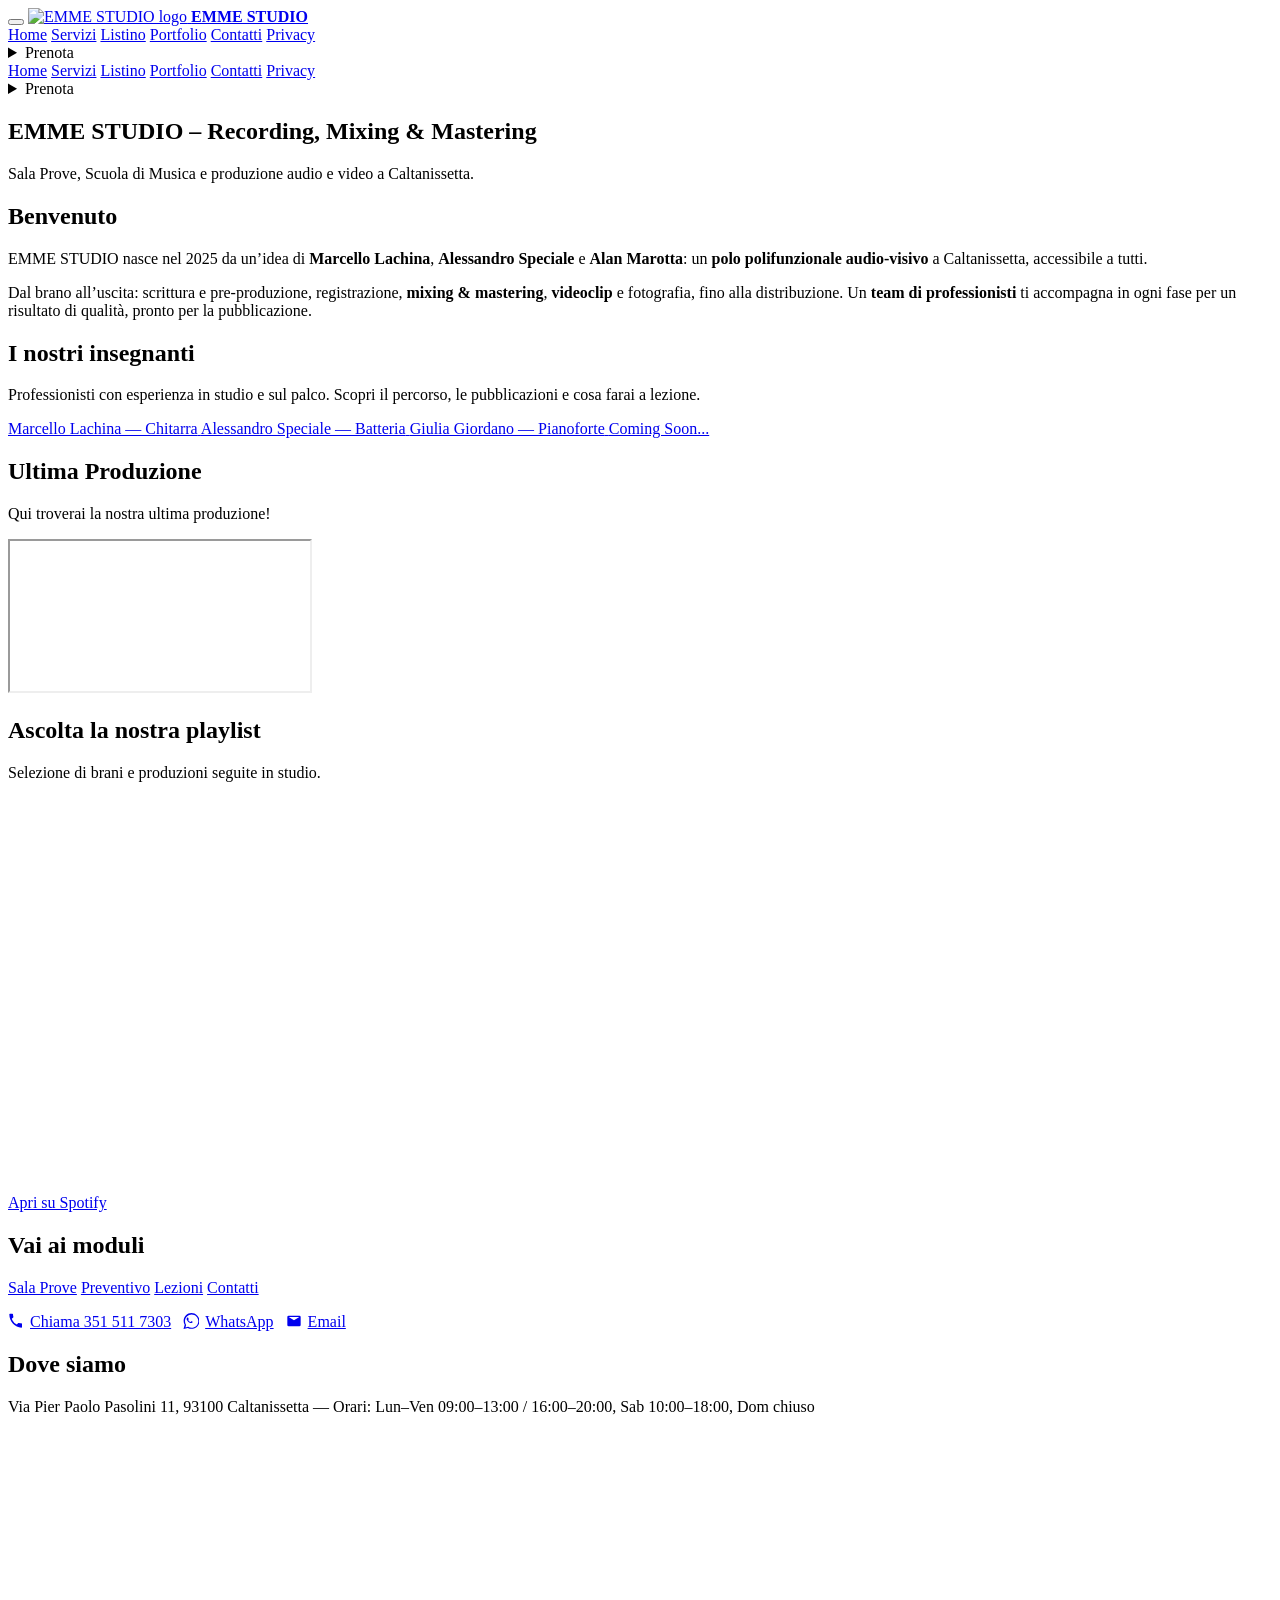
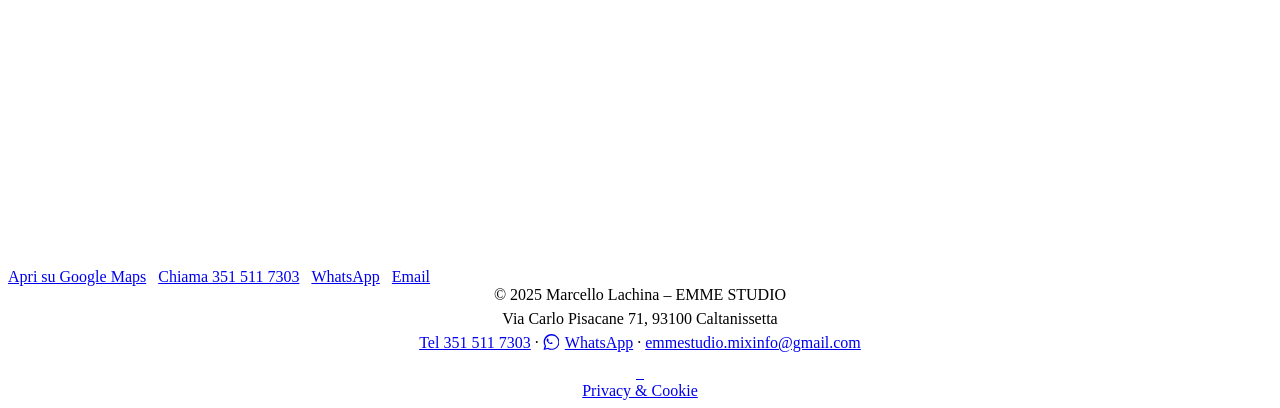
==== index.html @ 9d6d6a09 "Update index.html" ====
<!DOCTYPE html>
<html lang="it">
<head>
  <meta charset="utf-8" />
  <meta name="viewport" content="width=device-width, initial-scale=1" />
  <title>EMME STUDIO – Recording, Mixing & Mastering – EMME STUDIO</title>
  <meta name="description" content="Studio di registrazione a Caltanissetta: recording, mixing, mastering, sala prove, lezioni." />
  <link rel="icon" type="image/png" sizes="32x32" href="assets/favicon-32.png" />
  <link rel="apple-touch-icon" sizes="180x180" href="assets/apple-touch-icon-180.png" />
  <meta property="og:image" content="assets/og-image-1200x630-logo-badge-smaller.png" />
  <meta name="theme-color" content="#4F46E5" />
  <link rel="preconnect" href="https://fonts.googleapis.com">
  <link rel="preconnect" href="https://fonts.gstatic.com" crossorigin>
  <link href="https://fonts.googleapis.com/css2?family=Inter:wght@400;600;700&display=swap" rel="stylesheet">
<link rel="stylesheet" href="styles.css?v=social9" />
</head>
<body class="page-home">
<header data-nav="v2">
  <div class="container nav">
    <button class="mobile-toggle" aria-label="Apri menu"></button>

    <a class="brand" href="index.html">
      <img src="assets/logo.png" alt="EMME STUDIO logo" />
      <strong>EMME STUDIO</strong>
    </a>

    <nav class="nav-links" aria-label="Navigazione principale">
      <a href="index.html">Home</a>
      <a href="servizi.html">Servizi</a>
      <a href="listino.html">Listino</a>
      <a href="portfolio.html">Portfolio</a>
      <a href="contatti.html">Contatti</a>
      <a href="privacy.html">Privacy</a>

      <details class="menu">
        <summary class="btn">Prenota</summary>
        <div class="menu-panel">
          <a href="prenota.html">Sala Prove</a>
          <a href="preventivo.html">Richiesta Preventivo</a>
          <a href="lezioni.html">Iscrizione Lezioni</a>
        </div>
      </details>
    </nav>
  </div>

  <nav class="mobile-drawer" aria-label="Menu mobile" aria-hidden="true">
    <a href="index.html">Home</a>
    <a href="servizi.html">Servizi</a>
    <a href="listino.html">Listino</a>
    <a href="portfolio.html">Portfolio</a>
    <a href="contatti.html">Contatti</a>
    <a href="privacy.html">Privacy</a>
    <details class="mobile-sub">
      <summary>Prenota</summary>
      <a class="sub" href="prenota.html">Sala Prove</a>
      <a class="sub" href="preventivo.html">Richiesta Preventivo</a>
      <a class="sub" href="lezioni.html">Iscrizione Lezioni</a>
    </details>
  </nav>

  <div class="mobile-overlay" aria-hidden="true"></div>
</header>
<section class="hero" style="background-image:linear-gradient(rgba(255,255,255,.60),rgba(255,255,255,.60))
,url('assets/hero_bg1.png')">
  <div class="container">
    <h1>EMME STUDIO – Recording, Mixing & Mastering</h1>
    <p class="intro">Sala Prove, Scuola di Musica e produzione audio e video a Caltanissetta.</p>
  </div>
</section>
<main class="container">

<section>
  <h2>Benvenuto</h2>
 <p class="intro">
  EMME STUDIO nasce nel 2025 da un’idea di <strong>Marcello Lachina</strong>, 
  <strong>Alessandro Speciale</strong> e <strong>Alan Marotta</strong>: 
  un <strong>polo polifunzionale audio-visivo</strong> a Caltanissetta, accessibile a tutti.
</p>
<p>
  Dal brano all’uscita: scrittura e pre-produzione, registrazione, 
  <strong>mixing &amp; mastering</strong>, <strong>videoclip</strong> e fotografia, 
  fino alla distribuzione. Un <strong>team di professionisti</strong> ti accompagna in ogni fase 
  per un risultato di qualità, pronto per la pubblicazione.
</p>
</section>
  <section id="docenti" class="teachers">
  <h2>I nostri insegnanti</h2>
  <p class="intro">Professionisti con esperienza in studio e sul palco. Scopri il percorso, le pubblicazioni e cosa farai a lezione.</p>

  <div class="teacher-grid">
    <a class="teacher-card" href="maestro-1.html" style="background-image:url('assets/teachers/docente1.jpg')">
      <span>Marcello Lachina — Chitarra</span>
    </a>
    <a class="teacher-card" href="maestro-2.html" style="background-image:url('assets/teachers/docente2.jpg')">
      <span>Alessandro Speciale — Batteria</span>
    </a>
    <a class="teacher-card" href="maestro-3.html" style="background-image:url('assets/teachers/docente3.jpg')">
      <span>Giulia Giordano — Pianoforte</span>
    </a>
    <a class="teacher-card" href="maestro-4.html" style="background-image:url('assets/teachers/docente4.jpg')">
      <span>Coming Soon...</span>
    </a>
  </div>
    <section id="promo-video">
  <h2>Ultima Produzione</h2>
  <p class="intro">Qui troverai la nostra ultima produzione!</p>

  <div class="video-embed">
    <iframe
      src="https://www.youtube-nocookie.com/embed/VwMSJPrZVqw?modestbranding=1&rel=0&playsinline=1"
      title="EMME STUDIO – Video"
      loading="lazy"
      allow="accelerometer; autoplay; clipboard-write; encrypted-media; gyroscope; picture-in-picture; web-share"
      allowfullscreen></iframe>
  </div>
</section>

<section id="playlist">
  <h2>Ascolta la nostra playlist</h2>
  <p class="intro">Selezione di brani e produzioni seguite in studio.</p>

  <div class="card spotify-card">
    <iframe
      style="border-radius:12px"
     src="https://open.spotify.com/embed/playlist/3Z2b2RNCCIpDDTQS8g4wcB?theme=1&v=2"
      width="100%" height="380" frameborder="0"
      allow="autoplay; clipboard-write; encrypted-media; fullscreen; picture-in-picture"
      loading="lazy">
    </iframe>
  </div>

  <div class="cta" style="margin-top:12px">
    <a class="btn" target="_blank" rel="noopener"
       href="https://open.spotify.com/playlist/3Z2b2RNCCIpDDTQS8g4wcB">
      Apri su Spotify
    </a>
  </div>
</section>

  <h2>Vai ai moduli</h2>
  <div class="nav-links" style="flex-wrap:wrap;gap:12px">
    <a class="btn" href="prenota.html">Sala Prove</a>
    <a class="btn-outline" href="preventivo.html">Preventivo</a>
    <a class="btn-outline" href="lezioni.html">Lezioni</a>
    <a class="btn-outline" href="contatti.html">Contatti</a>
  </div>

<div class="cta" style="margin-top:16px;display:flex;flex-wrap:wrap;gap:12px">
  <a class="btn" href="tel:+393515117303"><svg aria-hidden="true" width="16" height="16" viewBox="0 0 24 24" fill="currentColor" style="vertical-align:-2px;margin-right:6px"><path d="M6.62 10.79a15.053 15.053 0 006.59 6.59l2.2-2.2a1 1 0 011.01-.24c1.12.37 2.33.57 3.58.57a1 1 0 011 1V21a1 1 0 01-1 1C10.85 22 2 13.15 2 2a1 1 0 011-1h3.5a1 1 0 011 1c0 1.25.2 2.46.57 3.58a1 1 0 01-.24 1.01l-2.2 2.2z"/></svg>Chiama 351 511 7303</a>
  <a class="btn-outline" href="https://wa.me/393515117303" target="_blank" rel="noopener"><svg aria-hidden="true" width="16" height="16" viewBox="0 0 32 32" fill="currentColor" style="vertical-align:-2px;margin-right:6px"><path d="M19.11 17.41c-.31-.16-1.84-.9-2.13-1-.29-.11-.5-.16-.7.16-.2.31-.81 1-.99 1.21-.18.2-.36.23-.67.08-.31-.16-1.3-.48-2.48-1.53-.92-.81-1.54-1.81-1.72-2.12-.18-.31 0-.48.13-.64.13-.16.31-.4.47-.61.16-.2.21-.35.32-.59.11-.24.05-.45-.03-.61-.08-.16-.7-1.68-.96-2.31-.25-.6-.51-.52-.7-.53h-.6c-.2 0-.52.08-.79.37-.27.29-1.04 1.02-1.04 2.49 0 1.47 1.07 2.89 1.22 3.09.15.2 2.1 3.21 5.08 4.5.71.31 1.26.5 1.69.64.71.23 1.36.2 1.87.12.57-.08 1.84-.75 2.1-1.48.26-.73.26-1.36.18-1.48-.08-.12-.28-.2-.59-.36z"/><path d="M27.67 4.32C24.83 1.5 21.04 0 17.06 0 8.33 0 1.27 7.05 1.27 15.76c0 2.77.73 5.48 2.12 7.87L1 32l8.56-2.25c2.32 1.27 4.94 1.94 7.5 1.94h.01c8.73 0 15.9-7.06 15.9-15.77 0-3.97-1.55-7.73-4.29-10.6zM17.07 29.5c-2.33 0-4.62-.63-6.61-1.81l-.47-.28-5.08 1.34 1.35-4.96-.3-.51c-1.27-2.08-1.94-4.46-1.94-6.98 0-7.32 5.96-13.28 13.29-13.28 3.55 0 6.88 1.38 9.39 3.89 2.5 2.52 3.88 5.86 3.88 9.4 0 7.32-5.96 13.29-13.3 13.29z"/></svg>WhatsApp</a>
  <a class="btn-outline" href="mailto:emmestudio.mixinfo@gmail.com"><svg aria-hidden="true" width="16" height="16" viewBox="0 0 24 24" fill="currentColor" style="vertical-align:-2px;margin-right:6px"><path d="M20 4H4a2 2 0 00-2 2v12a2 2 0 002 2h16a2 2 0 002-2V6a2 2 0 00-2-2zm0 2l-8 5L4 6h16z"/></svg>Email</a>
</div>

</section>
 
  

<section id="home-map">
  <h2>Dove siamo</h2>
 <p class="intro">Via Pier Paolo Pasolini 11, 93100 Caltanissetta — Orari: Lun–Ven 09:00–13:00 / 16:00–20:00, Sab 10:00–18:00, Dom chiuso</p>
  <div class="card" style="padding:0;border-radius:16px;overflow:hidden">
   <iframe
  src="https://www.google.com/maps/embed?pb=!1m18!1m12!1m3!1d3275.026840752759!2d14.056508215228076!3d37.49093977981327!2m3!1f0!2f0!3f0!3m2!1i1024!2i768!4f13.1!3m3!1m2!1s0x1313e564a7e51a37%3A0xacfcb2fd5a4d5b28!2sVia%20Carlo%20Pisacane%2C%2071%2C%2093100%20Caltanissetta%20CL%2C%20Italia!5e0!3m2!1sit!2sit!4v1690000000000!5m2!1sit!2sit"
  width="100%"
  height="420"
  style="border:0"
  allowfullscreen=""
  loading="lazy"
  referrerpolicy="no-referrer-when-downgrade"
  title="Mappa EMME STUDIO (Home)">
</iframe>

  </div>
  <div class="cta" style="margin-top:12px;display:flex;gap:12px;flex-wrap:wrap">
    <a class="btn" target="_blank" rel="noopener" href="https://maps.app.goo.gl/mA5r3vABa7jVZH4p7">Apri su Google Maps</a>
    <a class="btn-outline" href="tel:+393515117303">Chiama 351 511 7303</a>
    <a class="btn-outline" href="https://wa.me/393515117303" target="_blank" rel="noopener">WhatsApp</a>
    <a class="btn-outline" href="mailto:emmestudio.mixinfo@gmail.com">Email</a>
  </div>
</section>

</main>

<footer>
  <div class="container">
    <div style="display:flex;flex-direction:column;gap:6px;align-items:center;text-align:center">
      <div>© 2025 Marcello Lachina – EMME STUDIO</div>
      <div>Via Carlo Pisacane 71, 93100 Caltanissetta</div>

      <div>
        <a href="tel:+393515117303">Tel 351 511 7303</a> ·
        <a href="https://wa.me/393515117303" target="_blank" rel="noopener"><svg aria-hidden="true" width="16" height="16" viewBox="0 0 32 32" fill="currentColor" style="vertical-align:-2px;margin-right:6px"><path d="M19.11 17.41c-.31-.16-1.84-.9-2.13-1-.29-.11-.5-.16-.7.16-.2.31-.81 1-.99 1.21-.18.2-.36.23-.67.08-.31-.16-1.3-.48-2.48-1.53-.92-.81-1.54-1.81-1.72-2.12-.18-.31 0-.48.13-.64.13-.16.31-.4.47-.61.16-.2.21-.35.32-.59.11-.24.05-.45-.03-.61-.08-.16-.7-1.68-.96-2.31-.25-.6-.51-.52-.7-.53h-.6c-.2 0-.52.08-.79.37-.27.29-1.04 1.02-1.04 2.49 0 1.47 1.07 2.89 1.22 3.09.15.2 2.1 3.21 5.08 4.5.71.31 1.26.5 1.69.64.71.23 1.36.2 1.87.12.57-.08 1.84-.75 2.1-1.48.26-.73.26-1.36.18-1.48-.08-.12-.28-.2-.59-.36z"/><path d="M27.67 4.32C24.83 1.5 21.04 0 17.06 0 8.33 0 1.27 7.05 1.27 15.76c0 2.77.73 5.48 2.12 7.87L1 32l8.56-2.25c2.32 1.27 4.94 1.94 7.5 1.94h.01c8.73 0 15.9-7.06 15.9-15.77 0-3.97-1.55-7.73-4.29-10.6zM17.07 29.5c-2.33 0-4.62-.63-6.61-1.81l-.47-.28-5.08 1.34 1.35-4.96-.3-.51c-1.27-2.08-1.94-4.46-1.94-6.98 0-7.32 5.96-13.28 13.29-13.28 3.55 0 6.88 1.38 9.39 3.89 2.5 2.52 3.88 5.86 3.88 9.4 0 7.32-5.96 13.29-13.3 13.29z"/></svg>WhatsApp</a> ·
        <a href="mailto:emmestudio.mixinfo@gmail.com">emmestudio.mixinfo@gmail.com</a> 
              <!-- Footer: social icons -->
<div class="socials icons center" aria-label="Seguici sui social" style="margin-top:12px">
  <a class="social-btn" href="https://www.facebook.com/profile.php?id=61581209288715" target="_blank" rel="noopener" aria-label="Facebook">
    <img src="assets/social/facebook.png" alt="">
  </a>
  <a class="social-btn" href="https://www.instagram.com/emmestudio_recording" target="_blank" rel="noopener" aria-label="Instagram">
    <img src="assets/social/instagram.png" alt="">
  </a>
  <a class="social-btn" href="https://www.tiktok.com/@emmestudio_official" target="_blank" rel="noopener" aria-label="TikTok">
    <img src="assets/social/tiktok.png" alt="">
  </a>
</div>
        <a href="privacy.html">Privacy & Cookie</a>
      </div>
    </div>
  </div>
</footer>
  <script>
(function(){
  document.querySelectorAll('header[data-nav="v2"]').forEach(function(h){
    var btn = h.querySelector('.mobile-toggle');
    var overlay = h.querySelector('.mobile-overlay');
    var drawer = h.querySelector('.mobile-drawer');
    function open(){ h.classList.add('menu-open'); document.documentElement.style.overflow='hidden'; }
    function close(){ h.classList.remove('menu-open'); document.documentElement.style.overflow=''; }
    if(btn){ btn.addEventListener('click', function(){ h.classList.contains('menu-open') ? close() : open(); }); }
    if(overlay){ overlay.addEventListener('click', close); }
    if(drawer){
      drawer.querySelectorAll('a, summary').forEach(function(el){
        el.addEventListener('click', function(){ setTimeout(close, 100); });
      });
    }
  });
})();
</script>
</body>
</html>
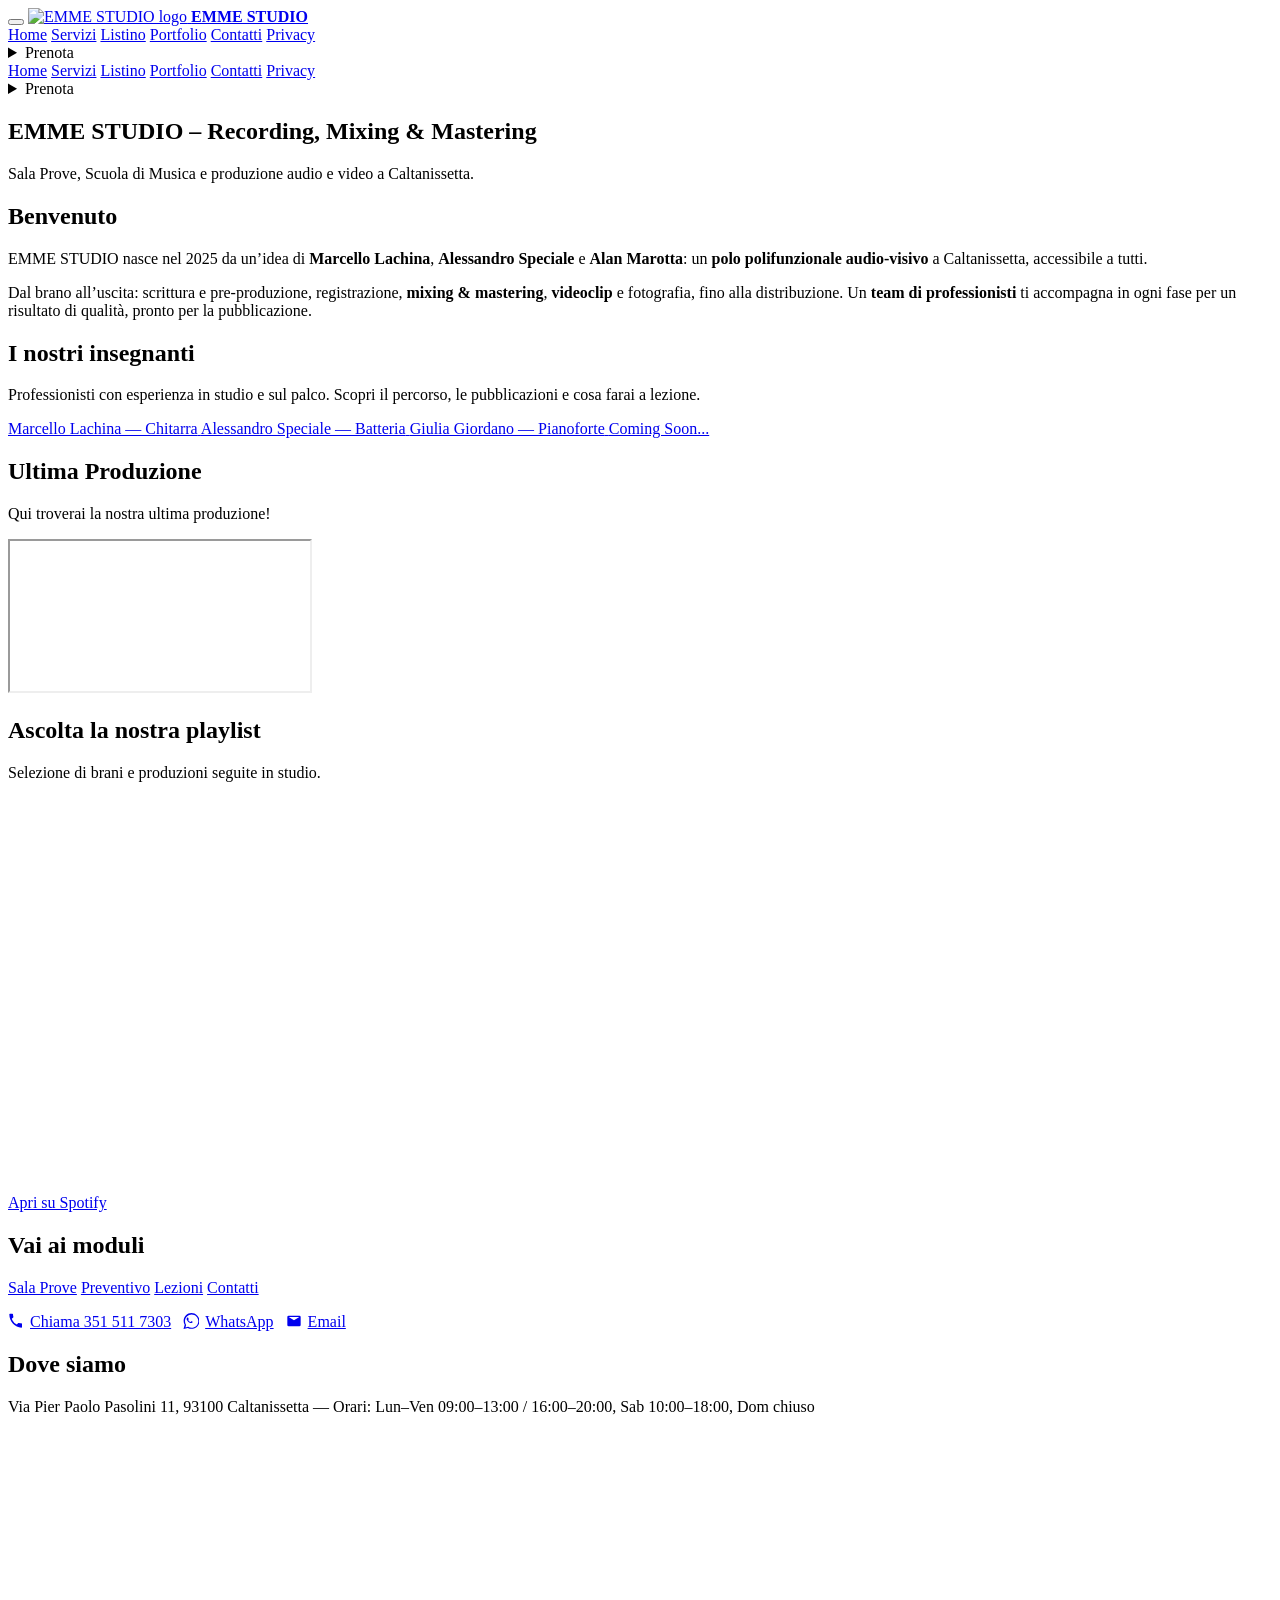
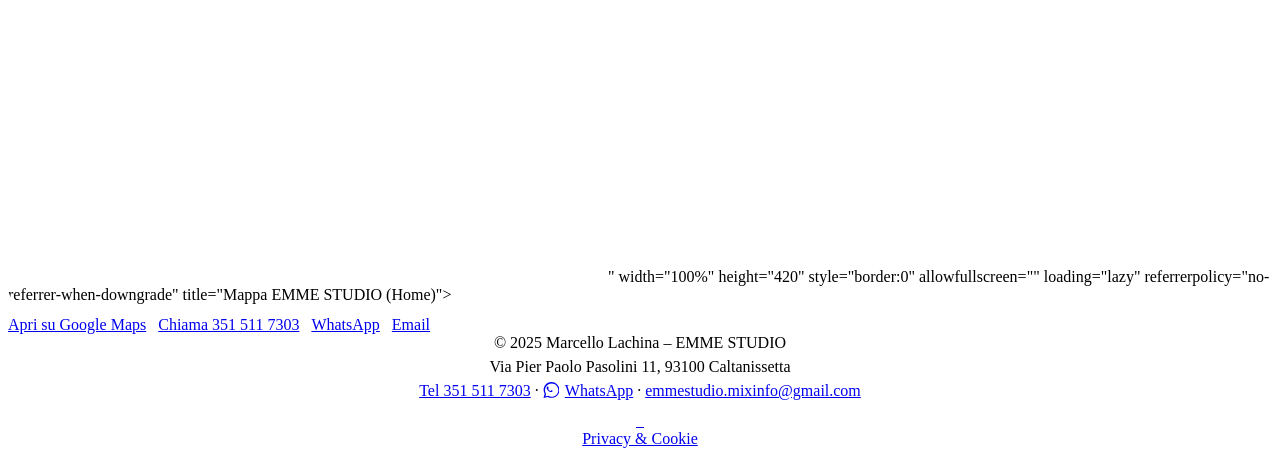
==== commit 48ddead8: "Update index.html" ====
--- a/index.html
+++ b/index.html
@@ -160,7 +160,7 @@
  <p class="intro">Via Pier Paolo Pasolini 11, 93100 Caltanissetta — Orari: Lun–Ven 09:00–13:00 / 16:00–20:00, Sab 10:00–18:00, Dom chiuso</p>
   <div class="card" style="padding:0;border-radius:16px;overflow:hidden">
    <iframe
-  src="https://www.google.com/maps/embed?pb=!1m18!1m12!1m3!1d3275.026840752759!2d14.056508215228076!3d37.49093977981327!2m3!1f0!2f0!3f0!3m2!1i1024!2i768!4f13.1!3m3!1m2!1s0x1313e564a7e51a37%3A0xacfcb2fd5a4d5b28!2sVia%20Carlo%20Pisacane%2C%2071%2C%2093100%20Caltanissetta%20CL%2C%20Italia!5e0!3m2!1sit!2sit!4v1690000000000!5m2!1sit!2sit"
+  src="https://www.google.com/maps/embed?pb=!1m18!1m12!1m3!1d408.4536528082494!2d14.046504894231754!3d37.47767707325696!2m3!1f0!2f0!3f0!3m2!1i1024!2i768!4f13.1!3m3!1m2!1s0x1310c279442f5a63%3A0x6154f42b39bb6696!2sVia%20Pasolini%20Pier%20Paolo%2C%207%2C%2093100%20Caltanissetta%20CL!5e0!3m2!1sit!2sit!4v1778161152752!5m2!1sit!2sit" width="600" height="450" style="border:0;" allowfullscreen="" loading="lazy" referrerpolicy="no-referrer-when-downgrade"></iframe>"
   width="100%"
   height="420"
   style="border:0"
@@ -172,7 +172,7 @@
 
   </div>
   <div class="cta" style="margin-top:12px;display:flex;gap:12px;flex-wrap:wrap">
-    <a class="btn" target="_blank" rel="noopener" href="https://maps.app.goo.gl/mA5r3vABa7jVZH4p7">Apri su Google Maps</a>
+   <a class="btn" target="_blank" rel="noopener" href="https://maps.google.com/?q=Via+Pier+Paolo+Pasolini+11,+93100+Caltanissetta">Apri su Google Maps</a>
     <a class="btn-outline" href="tel:+393515117303">Chiama 351 511 7303</a>
     <a class="btn-outline" href="https://wa.me/393515117303" target="_blank" rel="noopener">WhatsApp</a>
     <a class="btn-outline" href="mailto:emmestudio.mixinfo@gmail.com">Email</a>
@@ -185,7 +185,7 @@
   <div class="container">
     <div style="display:flex;flex-direction:column;gap:6px;align-items:center;text-align:center">
       <div>© 2025 Marcello Lachina – EMME STUDIO</div>
-      <div>Via Carlo Pisacane 71, 93100 Caltanissetta</div>
+  <div>Via Pier Paolo Pasolini 11, 93100 Caltanissetta</div>
 
       <div>
         <a href="tel:+393515117303">Tel 351 511 7303</a> ·
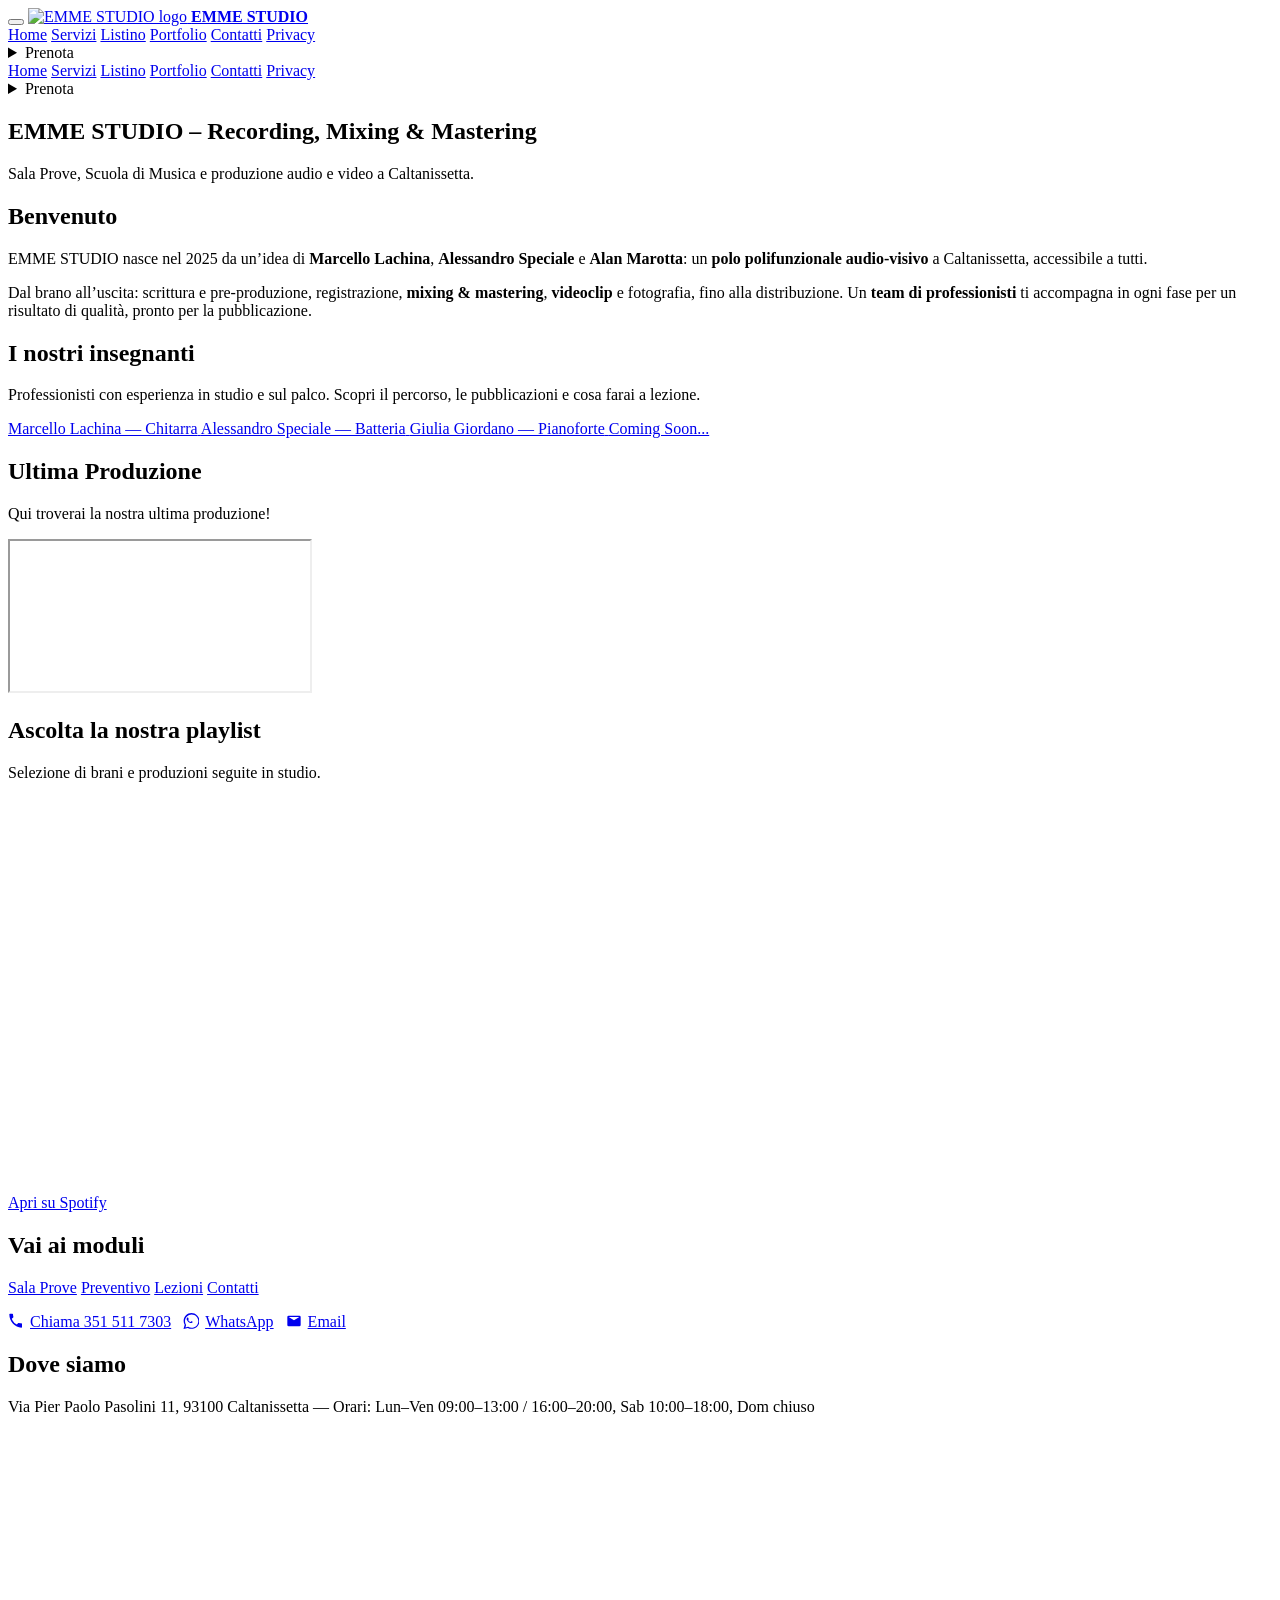
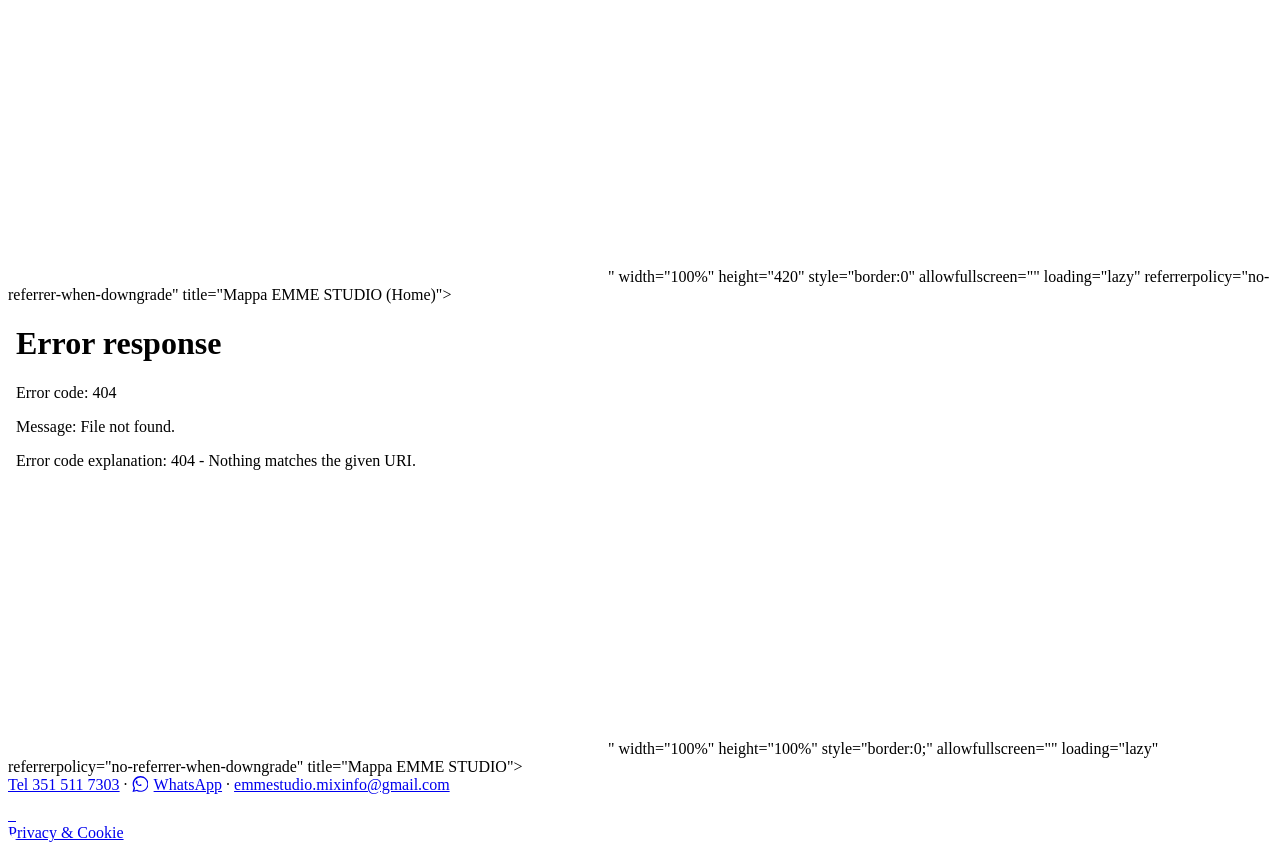
==== commit 89ca44e7: "Update index.html" ====
--- a/index.html
+++ b/index.html
@@ -170,22 +170,18 @@
   title="Mappa EMME STUDIO (Home)">
 </iframe>
 
-  </div>
-  <div class="cta" style="margin-top:12px;display:flex;gap:12px;flex-wrap:wrap">
-   <a class="btn" target="_blank" rel="noopener" href="https://maps.google.com/?q=Via+Pier+Paolo+Pasolini+11,+93100+Caltanissetta">Apri su Google Maps</a>
-    <a class="btn-outline" href="tel:+393515117303">Chiama 351 511 7303</a>
-    <a class="btn-outline" href="https://wa.me/393515117303" target="_blank" rel="noopener">WhatsApp</a>
-    <a class="btn-outline" href="mailto:emmestudio.mixinfo@gmail.com">Email</a>
-  </div>
-</section>
-
-</main>
-
-<footer>
-  <div class="container">
-    <div style="display:flex;flex-direction:column;gap:6px;align-items:center;text-align:center">
-      <div>© 2025 Marcello Lachina – EMME STUDIO</div>
-  <div>Via Pier Paolo Pasolini 11, 93100 Caltanissetta</div>
+<div class="map-container">
+  <iframe
+    src="<iframe src="https://www.google.com/maps/embed?pb=!1m14!1m8!1m3!1d395.78521875055907!2d14.0465049!3d37.4776771!3m2!1i1024!2i768!4f13.1!3m3!1m2!1s0x1310c279442f5a63%3A0x6154f42b39bb6696!2sVia%20Pasolini%20Pier%20Paolo%2C%207%2C%2093100%20Caltanissetta%20CL!5e0!3m2!1sit!2sit!4v1778164469004!5m2!1sit!2sit" width="600" height="450" style="border:0;" allowfullscreen="" loading="lazy" referrerpolicy="no-referrer-when-downgrade"></iframe>"
+    width="100%"
+    height="100%"
+    style="border:0;"
+    allowfullscreen=""
+    loading="lazy"
+    referrerpolicy="no-referrer-when-downgrade"
+    title="Mappa EMME STUDIO">
+  </iframe>
+</div>
 
       <div>
         <a href="tel:+393515117303">Tel 351 511 7303</a> ·
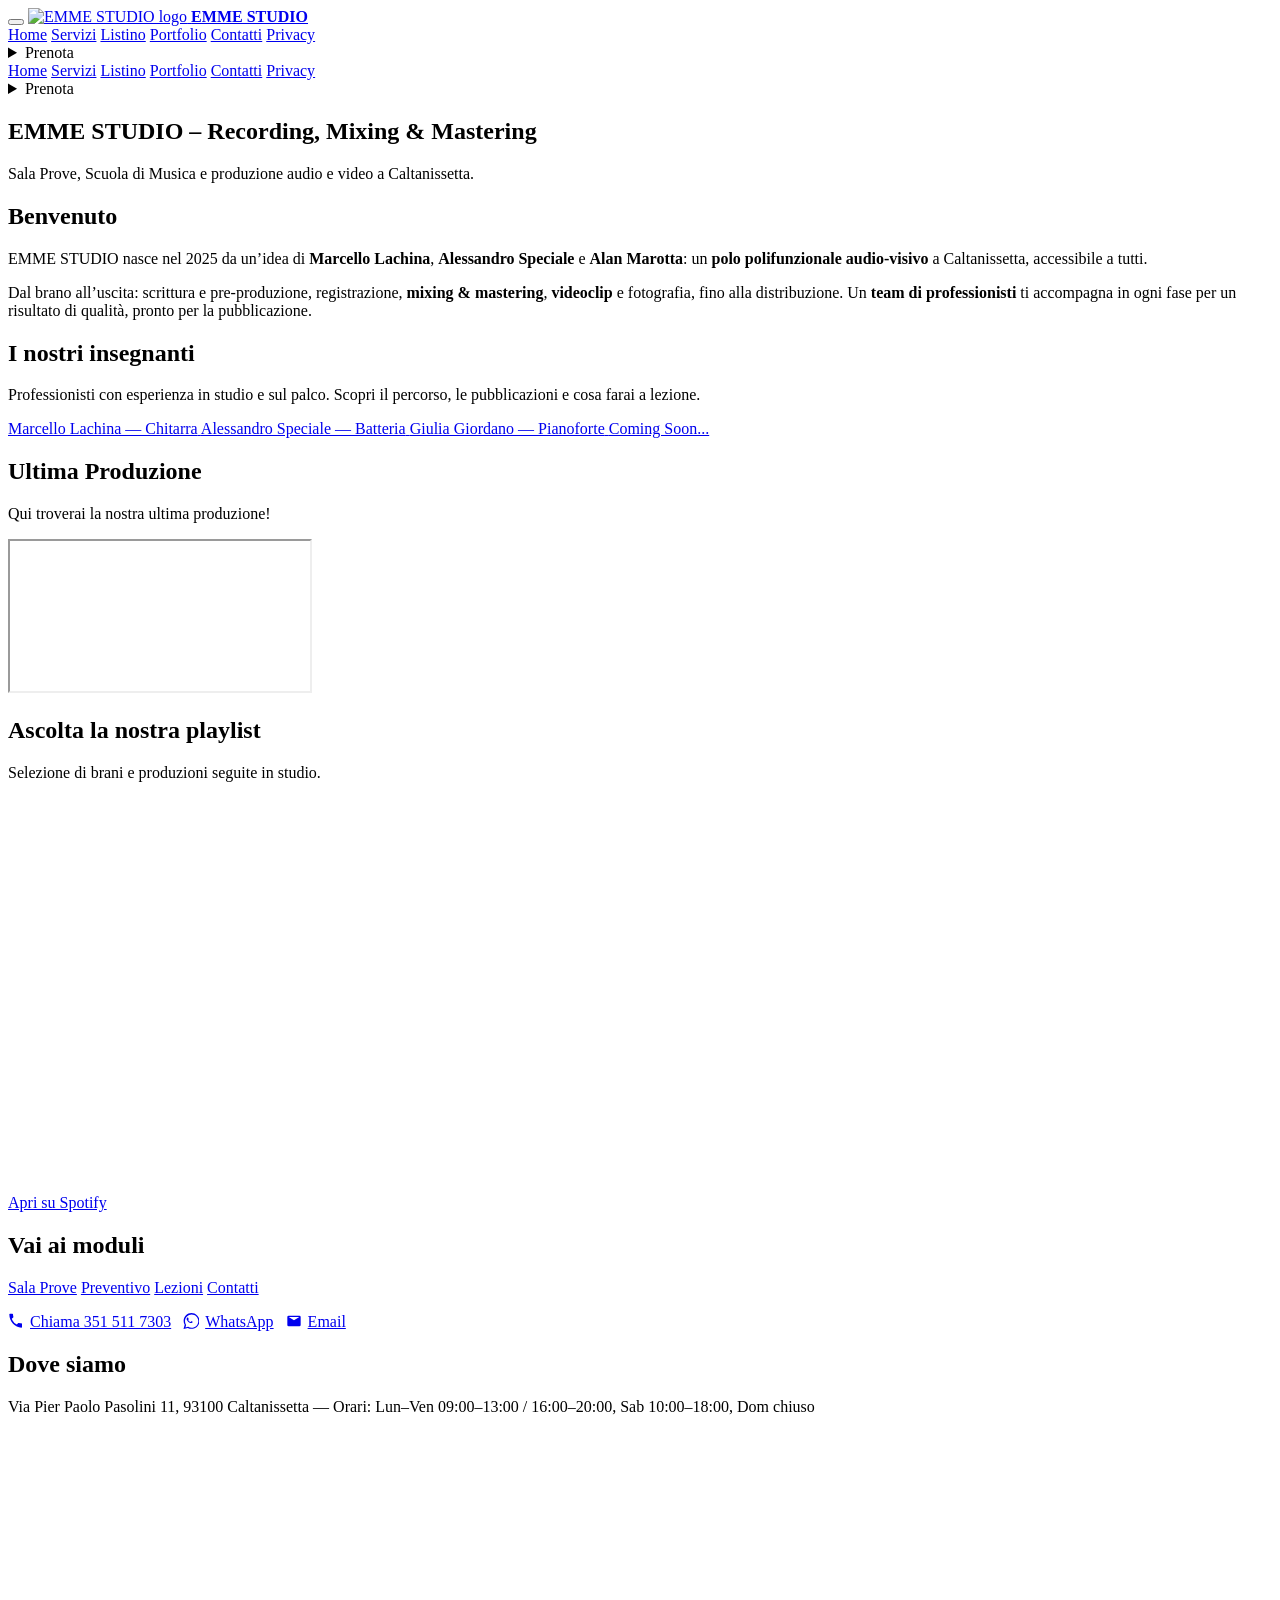
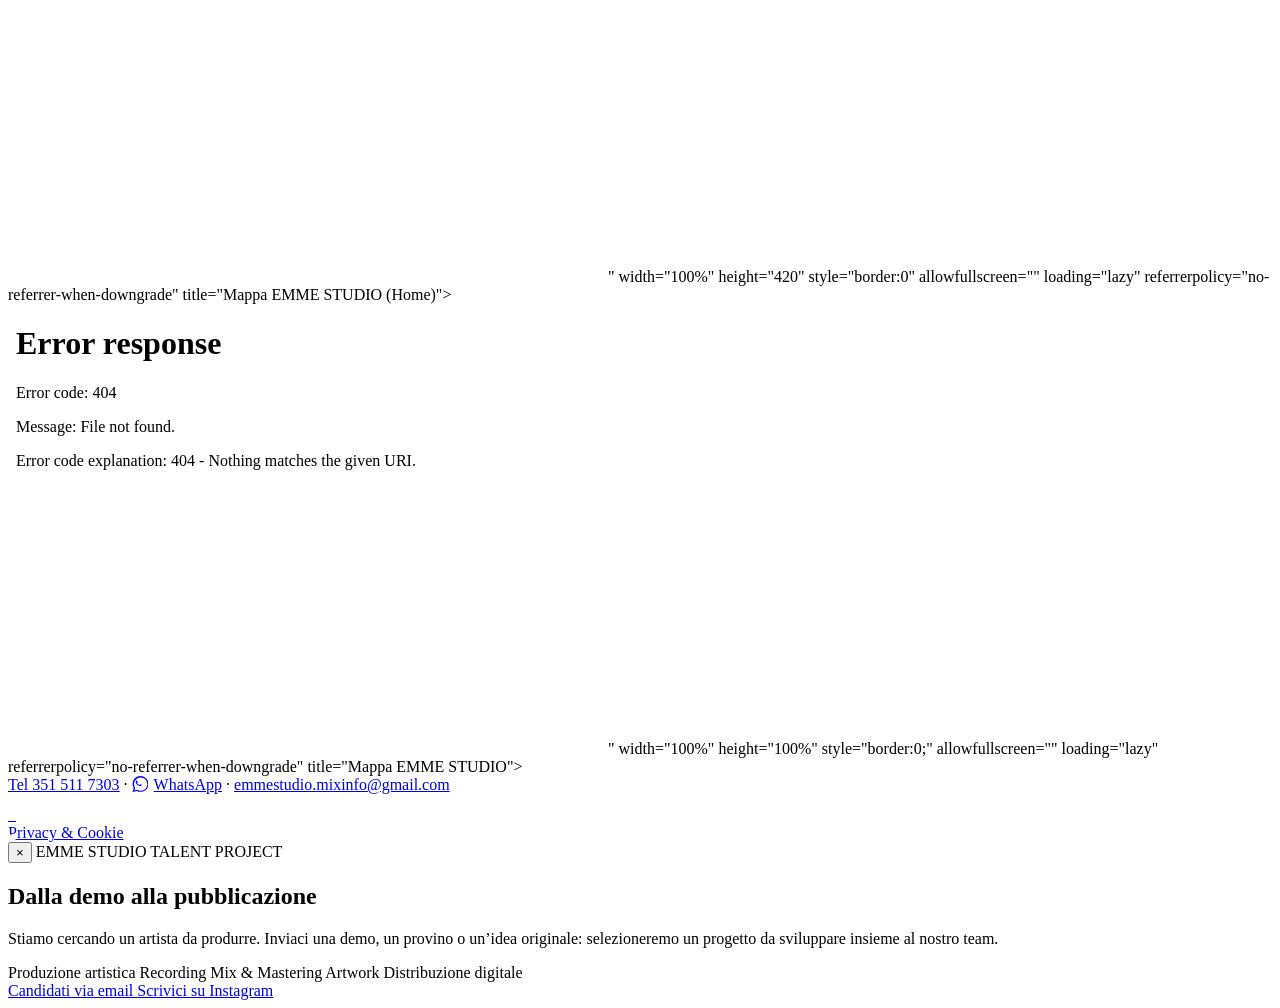
==== commit ec1a5db6: "Update index.html" ====
--- a/index.html
+++ b/index.html
@@ -204,6 +204,70 @@
     </div>
   </div>
 </footer>
+  <div id="talent-popup" class="talent-popup">
+  <div class="talent-popup-card">
+
+    <button class="talent-popup-close" id="talent-popup-close" type="button">
+      ×
+    </button>
+
+    <span class="talent-badge">EMME STUDIO TALENT PROJECT</span>
+
+    <h2>Dalla demo alla pubblicazione</h2>
+
+    <p>
+      Stiamo cercando un artista da produrre.
+      Inviaci una demo, un provino o un’idea originale:
+      selezioneremo un progetto da sviluppare insieme al nostro team.
+    </p>
+
+    <div class="talent-popup-list">
+      <span>Produzione artistica</span>
+      <span>Recording</span>
+      <span>Mix & Mastering</span>
+      <span>Artwork</span>
+      <span>Distribuzione digitale</span>
+    </div>
+
+    <div class="talent-popup-actions">
+      <a class="btn" href="mailto:emmestudio.mixinfo@gmail.com?subject=Candidatura%20Talent%20Project">
+        Candidati via email
+      </a>
+
+      <a class="btn-outline" href="https://www.instagram.com/emmestudio_recording" target="_blank" rel="noopener">
+        Scrivici su Instagram
+      </a>
+    </div>
+
+  </div>
+</div>
+
+<script>
+(function(){
+  const popup = document.getElementById('talent-popup');
+  const close = document.getElementById('talent-popup-close');
+
+  if(!popup || !close) return;
+
+  if(localStorage.getItem('talentPopupClosed')){
+    popup.style.display = 'none';
+    return;
+  }
+
+  setTimeout(function(){
+    popup.classList.add('show');
+  }, 900);
+
+  close.addEventListener('click', function(){
+    popup.classList.remove('show');
+    localStorage.setItem('talentPopupClosed', 'true');
+
+    setTimeout(function(){
+      popup.style.display = 'none';
+    }, 300);
+  });
+})();
+</script>
   <script>
 (function(){
   document.querySelectorAll('header[data-nav="v2"]').forEach(function(h){
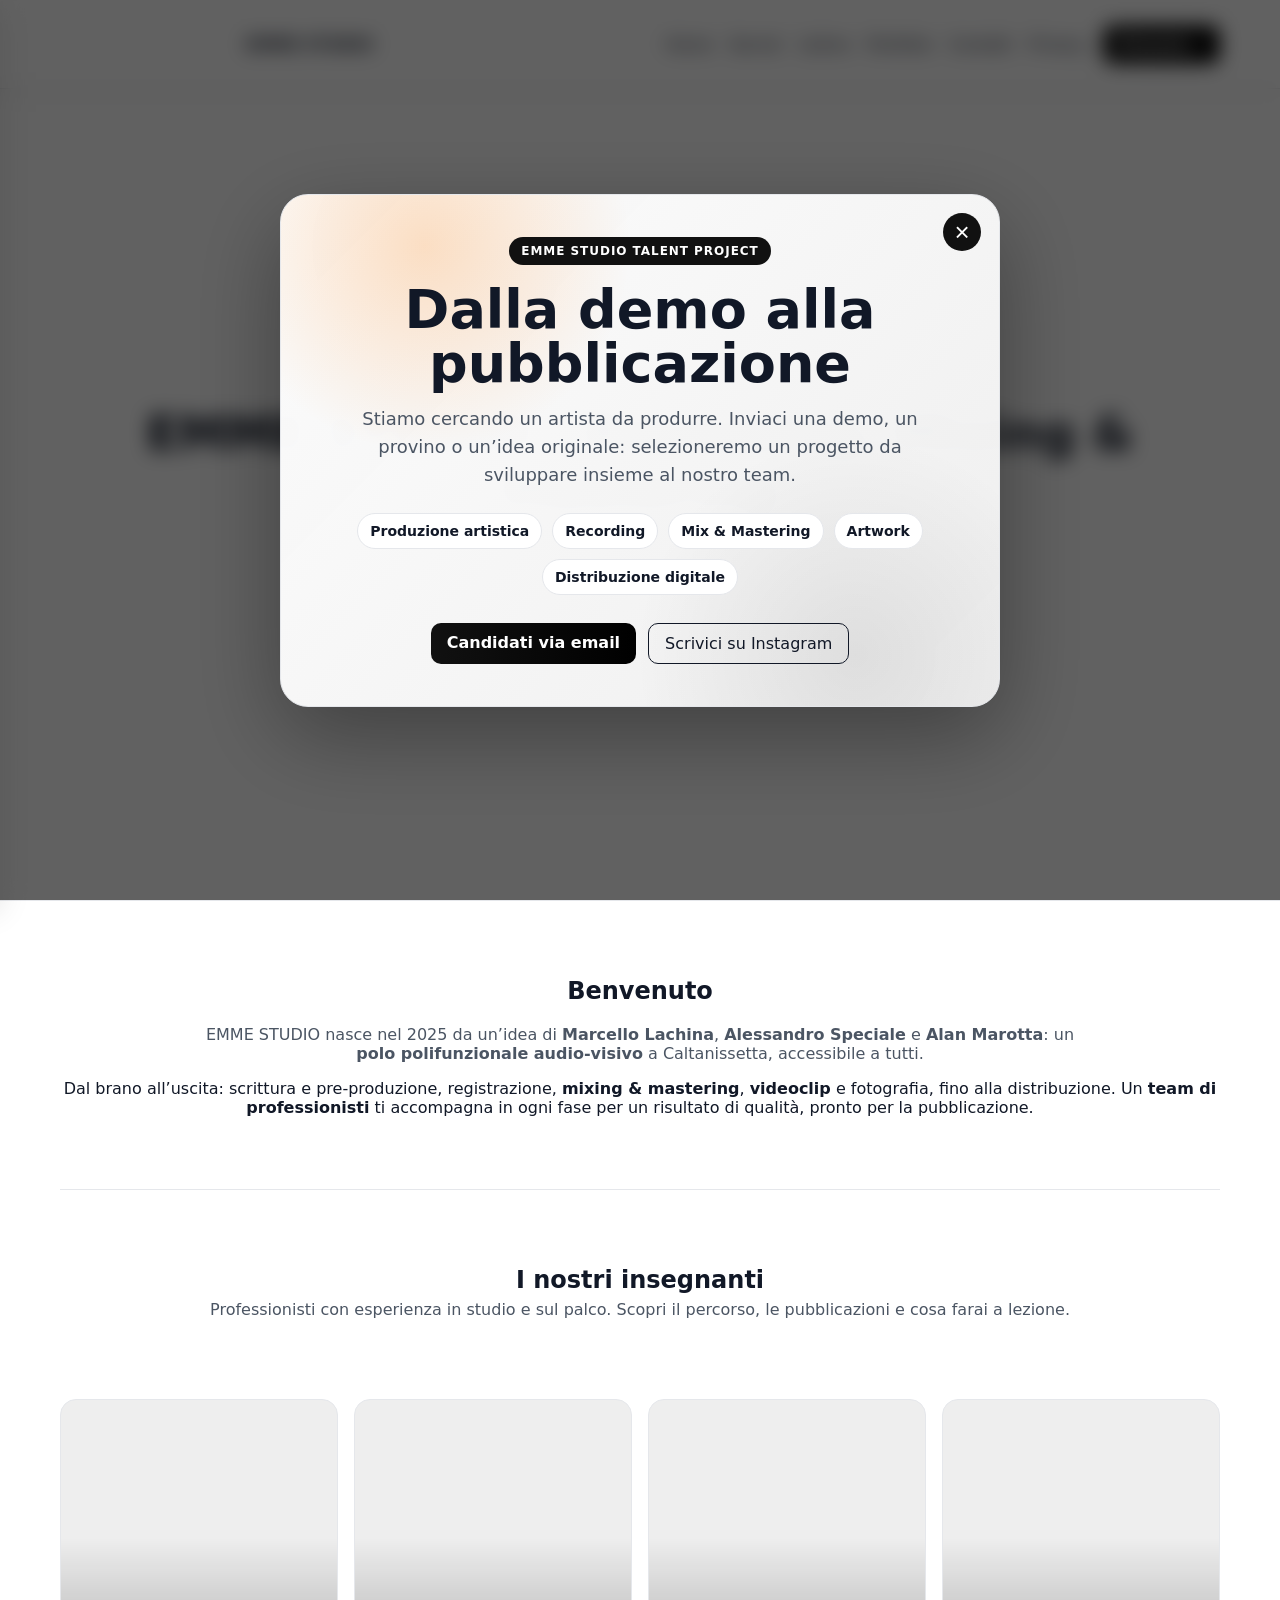
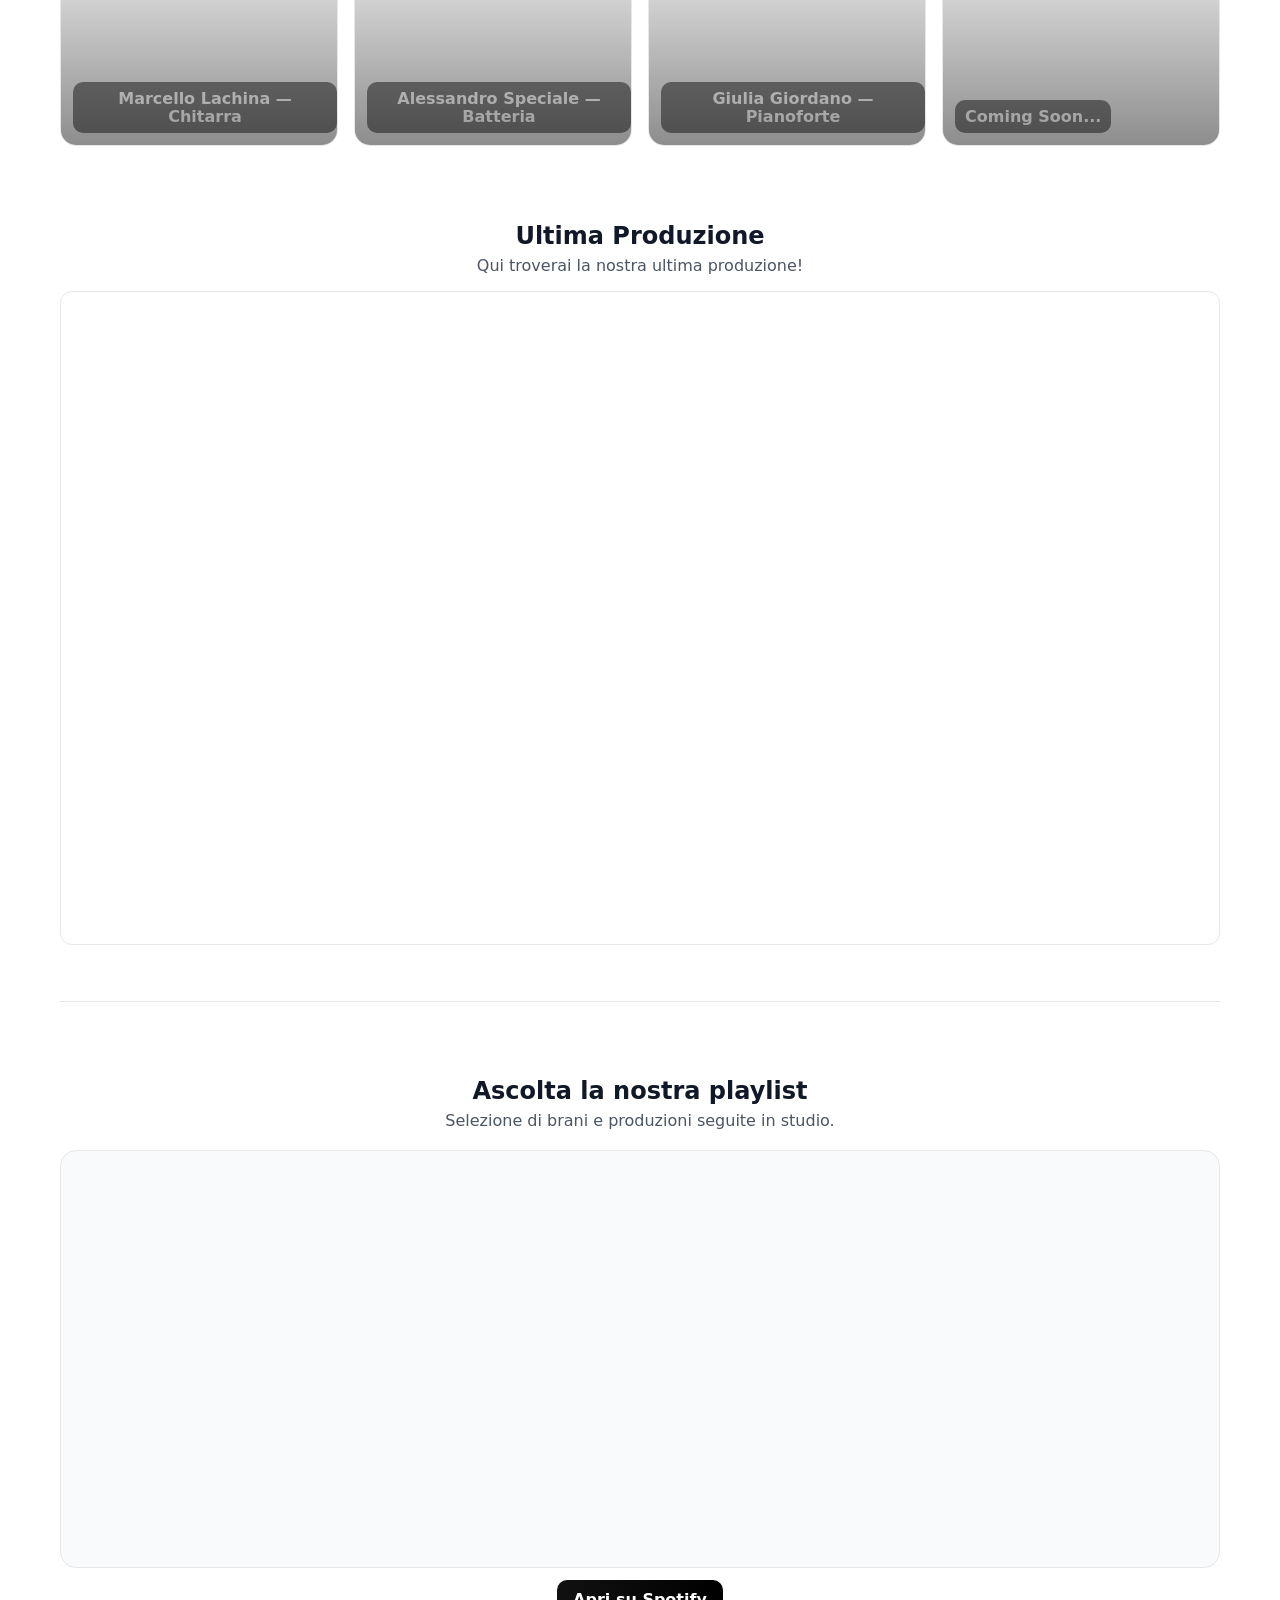
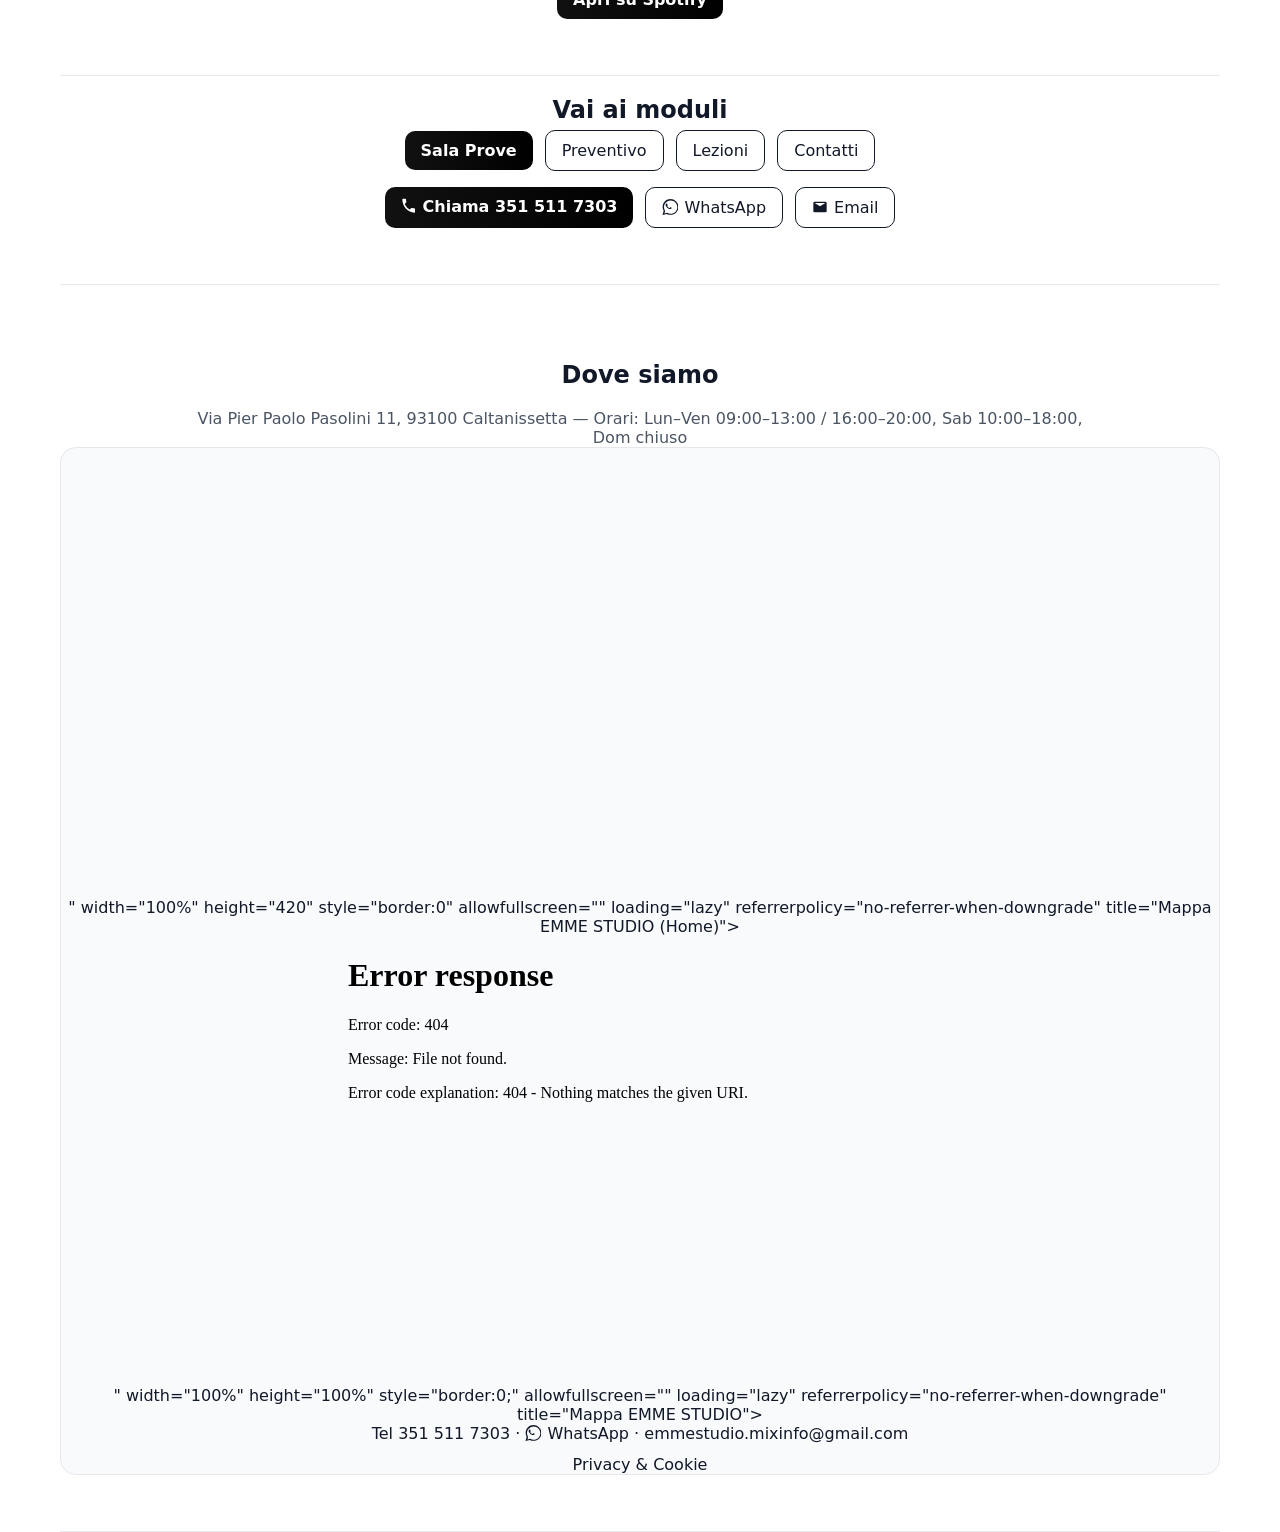
==== commit 892e3408: "Update index.html" ====
--- a/index.html
+++ b/index.html
@@ -12,7 +12,7 @@
   <link rel="preconnect" href="https://fonts.googleapis.com">
   <link rel="preconnect" href="https://fonts.gstatic.com" crossorigin>
   <link href="https://fonts.googleapis.com/css2?family=Inter:wght@400;600;700&display=swap" rel="stylesheet">
-<link rel="stylesheet" href="styles.css?v=social9" />
+<link rel="stylesheet" href="styles.css?v=talent1" />
 </head>
 <body class="page-home">
 <header data-nav="v2">
--- a/styles.css
+++ b/styles.css
@@ -0,0 +1,687 @@
+/* === EMME STUDIO • styles.css (Light, Black & White) === */
+
+/* Palette */
+:root{
+  --bg:#FFFFFF;            /* sfondo pagina */
+  --surface:#F8FAFC;       /* superfici (card, blocchi) */
+  --ring:#E5E7EB;          /* bordi/linee */
+  --text:#111827;          /* testo principale (quasi nero) */
+  --muted:#4B5563;         /* testo attenuato */
+  --brand:#111111;         /* bottoni primari (nero) */
+  --brand-2:#000000;       /* gradiente nero pieno */
+  --white:#ffffff;
+}
+
+/* Base */
+*{box-sizing:border-box}
+html,body{margin:0;padding:0}
+body{
+  font-family:Inter,system-ui,-apple-system,Segoe UI,Roboto,'Helvetica Neue',Arial,sans-serif;
+  background:var(--bg); color:var(--text);
+}
+a{color:#111827;text-decoration:none;transition:opacity .15s ease}
+a:hover{opacity:.8}
+img{max-width:100%;display:block}
+
+.container{max-width:1200px;margin:0 auto;padding:0 20px}
+section{padding:56px 0;border-bottom:1px solid var(--ring)}
+.intro{max-width:900px;margin:0 auto;color:var(--muted)}
+iframe{max-width:100%}
+
+/* Header / Navbar (bianca, testi neri) */
+header{
+  position:sticky; top:0; z-index:10;
+  background:#fff;
+  border-bottom:1px solid var(--ring);
+  box-shadow:0 2px 16px rgba(0,0,0,.06);
+}
+.nav{
+  display:flex; align-items:center; justify-content:space-between;
+  height:88px;
+}
+.brand{display:flex; gap:16px; align-items:center}
+.brand img{
+  height:180px; width:auto;
+  filter:drop-shadow(0 1px 6px rgba(0,0,0,.10));
+}
+.brand strong{ color:#111827; }
+.nav-links{display:flex; gap:16px; align-items:center; flex-wrap:wrap}
+.nav a{ color:#111827; }
+.nav a.active{ color:#000; font-weight:700; }
+
+/* Bottoni (neri) */
+.btn{
+  padding:10px 16px; border-radius:10px; font-weight:600; color:var(--white);
+  background:linear-gradient(90deg,var(--brand),var(--brand-2));
+}
+.btn:hover{ opacity:.95 }
+.btn-outline{
+  padding:10px 16px; border-radius:10px;
+  color:#111827; border:1px solid #111827; background:transparent;
+}
+.btn-outline:hover{ background:#111827; color:#fff; }
+
+/* Hero (chiara) */
+.hero{
+  min-height:72vh; display:grid; place-items:center; text-align:center;
+  border-bottom:1px solid var(--ring);
+  background-size:cover; background-position:center;
+  /* Forza overlay chiaro su eventuale inline style scuro */
+  background-image:
+    linear-gradient(rgba(255,255,255,.60), rgba(255,255,255,.60)),
+    url('assets/hero_bg1.png') !important;
+}
+.hero h1{font-size:clamp(28px,4vw,48px);margin:0 0 12px}
+.hero p{margin:0 0 24px;color:var(--muted)}
+.cta{display:flex;gap:12px;justify-content:center;flex-wrap:wrap}
+
+/* Card / Griglie */
+.cols-3{display:grid;grid-template-columns:repeat(auto-fit,minmax(240px,1fr));gap:18px}
+.card{
+  background:var(--surface); border:1px solid var(--ring);
+  border-radius:16px; padding:18px;
+}
+
+/* Tabelle (Listino) */
+.table{width:100%;border-collapse:separate;border-spacing:0 8px}
+.table th{text-align:left;color:#374151;font-weight:600;padding:8px}
+.table td{padding:12px;background:var(--surface);border:1px solid var(--ring)}
+.table tr td:first-child{border-top-left-radius:12px;border-bottom-left-radius:12px}
+.table tr td:last-child{border-top-right-radius:12px;border-bottom-right-radius:12px}
+
+/* Portfolio */
+.grid-portfolio{display:grid;grid-template-columns:repeat(auto-fit,minmax(260px,1fr));gap:16px}
+.thumb{display:block;border-radius:14px;overflow:hidden;border:1px solid var(--ring)}
+.thumb img{width:100%;display:block}
+
+/* Badge grigio chiaro */
+.badge{
+  display:inline-flex;gap:6px;align-items:center;
+  padding:6px 10px;border-radius:999px;
+  background:#F3F4F6; color:#111827; border:1px solid var(--ring);
+}
+
+/* Footer chiaro */
+footer{
+  padding:36px 0; color:#6B7280; text-align:center;
+  background:#F9FAFB; border-top:1px solid var(--ring);
+}
+
+/* Responsive */
+@media (max-width: 768px){
+  .nav{height:80px}
+}
+@media (max-width: 480px){
+  .nav{height:76px}
+  .brand img{height:48px}
+  .nav-links{gap:12px}
+}
+/* Navbar: menu "Prenota" a tendina */
+summary { list-style: none; cursor: pointer; }
+summary::-webkit-details-marker { display: none; }
+
+.nav .menu { position: relative; }
+.nav .menu .btn { display: inline-flex; align-items: center; gap: 8px; }
+.nav summary.btn { color: #fcfcfc; }        /* testo bianco nel bottone */
+.nav .menu[open] .btn { opacity: .95; }
+
+.nav .menu .menu-panel{
+  position: absolute; right: 0; top: calc(100% + 8px);
+  background: #fff; color: #111827; z-index: 20;
+  border: 1px solid var(--ring); border-radius: 12px;
+  box-shadow: 0 10px 30px rgba(0,0,0,.12);
+  min-width: 240px; padding: 8px;
+}
+
+.nav .menu .menu-panel a{
+  display: block; padding: 10px 12px; color: #111827;
+}
+.nav .menu .menu-panel a:hover{
+  background: #F3F4F6;
+}
+.nav .menu .menu-panel hr{
+  border: 0; height: 1px; background: var(--ring); margin: 8px 0;
+}
+/* Navbar: menu "Prenota" a tendina */
+summary { list-style: none; cursor: pointer; }
+summary::-webkit-details-marker { display: none; }
+
+.nav .menu { position: relative; }
+.nav summary.btn{ color:#fcfcfc; display:inline-flex; align-items:center; gap:8px; }
+.nav .menu[open] .btn{ opacity:.95; }
+.nav summary.btn::after{ content:"▾"; font-size:12px; line-height:1; }
+
+/* Pannello */
+.nav .menu .menu-panel{
+  position:absolute; right:0; top:calc(100% + 8px);
+  background:#fff; color:#111827; z-index:20;
+  border:1px solid var(--ring); border-radius:12px;
+  box-shadow:0 10px 30px rgba(0,0,0,.12);
+  min-width:240px; padding:8px;
+}
+.nav .menu .menu-panel a{
+  display:block; padding:10px 12px; color:#111827;
+}
+.nav .menu .menu-panel a:hover{ background:#F3F4F6; }
+/* ===== Mobile menu (hamburger) ===== */
+
+/* Bottone hamburger (visibile solo su mobile) */
+.mobile-toggle{
+  display:none;
+  width:44px; height:44px; border:0; background:transparent;
+  background-image:url('assets/hamburger-black.svg');
+  background-repeat:no-repeat; background-position:center; background-size:24px 24px;
+  cursor:pointer; border-radius:10px;
+}
+header.menu-open .mobile-toggle{
+  background-image:url('assets/close-black.svg');
+}
+
+/* Drawer laterale */
+.mobile-drawer{
+  position:fixed; inset:0 auto 0 0; width:86%; max-width:320px; height:100vh;
+  background:#fff; color:#111827; transform:translateX(-100%);
+  transition:transform .25s ease; z-index:30; padding:16px 12px 24px;
+  border-right:1px solid var(--ring); box-shadow:0 10px 30px rgba(0,0,0,.12);
+  overflow-y:auto;
+}
+.mobile-drawer a{ display:block; padding:12px 10px; color:#111827; border-radius:8px; }
+.mobile-drawer a:hover{ background:#F3F4F6; }
+.mobile-drawer .mobile-sub{ margin-top:6px; }
+.mobile-drawer .mobile-sub > summary{
+  padding:12px 10px; border-radius:8px; cursor:pointer; list-style:none;
+}
+.mobile-drawer .mobile-sub > summary::-webkit-details-marker{ display:none; }
+.mobile-drawer .mobile-sub[open] > summary{ background:#F3F4F6; }
+.mobile-drawer .mobile-sub .sub{ padding-left:18px; }
+
+/* Overlay scuro dietro al drawer */
+.mobile-overlay{
+  position:fixed; inset:0; background:rgba(0,0,0,.35);
+  opacity:0; visibility:hidden; transition:opacity .25s ease, visibility .25s;
+  z-index:25;
+}
+
+/* Stato open */
+header.menu-open .mobile-drawer{ transform:translateX(0); }
+header.menu-open .mobile-overlay{ opacity:1; visibility:visible; }
+
+/* Responsive behavior */
+@media (max-width: 900px){
+  .mobile-toggle{ display:inline-block; }
+  .nav{ gap:10px; }
+  .brand{ margin-left:6px; }
+  .nav-links{ display:none; } /* nasconde la navbar desktop */
+}
+/* ===== Docenti (grid di card con foto cliccabili) ===== */
+.teachers h2{ margin-bottom:6px; }
+.teacher-grid{
+  display:grid;
+  grid-template-columns: repeat(4, minmax(0, 1fr));
+  gap:16px;
+}
+@media (max-width: 1024px){ .teacher-grid{ grid-template-columns: repeat(2, 1fr); } }
+@media (max-width: 560px){ .teacher-grid{ grid-template-columns: 1fr; } }
+
+.teacher-card{
+  position:relative; display:block; border-radius:16px; overflow:hidden;
+  border:1px solid var(--ring);
+  aspect-ratio: 4/5; /* alto, verticale */
+  background:#EEE center/cover no-repeat;
+  transform: translateY(0); transition: transform .2s ease, box-shadow .2s ease;
+}
+.teacher-card::after{
+  content:""; position:absolute; inset:0;
+  background: linear-gradient(180deg, rgba(0,0,0,.00) 40%, rgba(0,0,0,.45) 100%);
+  transition: opacity .2s ease; opacity:.9;
+}
+.teacher-card span{
+  position:absolute; left:12px; bottom:12px;
+  color:#fff; font-weight:700; line-height:1.1;
+  background: rgba(0,0,0,.45);
+  padding:8px 10px; border-radius:10px; backdrop-filter: blur(2px);
+}
+.teacher-card:hover{ transform: translateY(-2px); box-shadow:0 10px 24px rgba(0,0,0,.10); }
+
+/* Spazio tra descrizione e griglia docenti */
+.teachers .intro{
+  margin: 0 0 80px;   /* aumenta/riduci a piacere (es. 24–40px) */
+}
+/* Centra il contenuto della hero orizz./verticalmente */
+:root{ --header-h: 88px; }                   /* altezza header desktop */
+.hero{
+  min-height: calc(100vh - var(--header-h)); /* occupa il viewport meno l'header */
+  display: grid;
+  place-items: center;                        /* centra il .container */
+  text-align: center;
+}
+.hero > .container{
+  display: flex;
+  flex-direction: column;
+  align-items: center;
+  justify-content: center;
+  gap: 12px;                                  /* spazio tra h1 e intro */
+}
+
+/* mobile: header un po' più basso */
+@media (max-width: 480px){
+  :root{ --header-h: 76px; }
+}
+/* Spotify embed */
+.spotify-card iframe{
+  width:100%;
+  min-height:360px;
+  border:none;
+  border-radius:12px;
+}
+/* Spazio tra descrizione e player Spotify */
+#playlist .intro{
+  margin: 0 auto 20px;   /* centrata ai lati + 20px sotto */
+}
+/* Footer: social piccoli e in riga */
+footer .socials{
+  display:flex;              /* forza il layout orizzontale */
+  gap:8px;
+  justify-content:center;    /* centrati sotto tel/whatsapp/email */
+  align-items:center;
+  flex-wrap:wrap;
+  margin-top:8px;
+}
+footer .socials.icons .social-btn{
+  display:inline-flex;
+  width:32px;                /* <- riduci dimensione bottone */
+  height:32px;
+  padding:4px;
+  border-radius:999px;
+  border:1px solid var(--ring);
+  background:#F8FAFC;
+}
+footer .socials.icons .social-btn img{
+  width:32px;                /* <- riduci icone */
+  height:32px;
+}
+/* Footer: usa il PNG come bottone (niente bordo/sfondo extra) */
+footer .socials.icons{
+  display:flex; gap:8px; justify-content:center; align-items:center; margin-top:8px;
+}
+footer .socials.icons .social-btn{
+  width:32px; height:32px; padding:0;
+  background:transparent; border:none; box-shadow:none; border-radius:0;
+  display:inline-flex; align-items:center; justify-content:center;
+}
+footer .socials.icons .social-btn img{
+  width:100%; height:100%; display:block; object-fit:contain; /* il PNG riempie il bottone */
+}
+/* Contatti: social più piccoli e in riga */
+#social .socials{
+  display:flex !important;          /* forza il layout orizzontale */
+  gap:10px;
+  align-items:center;
+  flex-wrap:wrap;                   /* va a capo solo se manca spazio */
+  justify-content:flex-start;
+}
+#social .social-btn{
+  display:inline-flex !important;
+  align-items:center;
+  gap:6px;
+  padding:12px 24px;                  /* più compatti */
+  border:0; background:transparent; /* niente bordi/sfondi: i PNG sono già tondi */
+  text-decoration:none;
+}
+#social .social-btn img{
+  width:120px; height:120px;          /* << dimensione icone */
+  display:block; object-fit:contain;
+}
+#social .social-btn span{
+  font-size:14px; line-height:1;    /* testo compatto accanto all’icona */
+}
+#social .socials{ justify-content: center !important; }
+/* Chi siamo: centra i 3 bottoni */
+#chi-siamo .teacher-grid{
+  display:flex; justify-content:center; gap:16px; flex-wrap:wrap; align-items:center;
+}
+#chi-siamo .teacher-card{
+  width:260px;                /* dà dimensione alla card */
+  flex:0 0 auto;
+  aspect-ratio:4/5;           /* già presente: ok */
+}
+/* ---- Centra tutta la pagina Contatti ---- */
+.page-contatti main{ text-align:center; }
+
+/* assicura che i blocchi ereditino l'allineamento */
+.page-contatti h1,.page-contatti h2,.page-contatti h3,
+.page-contatti p,.page-contatti .intro,.page-contatti small,
+.page-contatti section,.page-contatti .card{ text-align:inherit; }
+
+/* centra gruppi orizzontali (bottoni, social, link) */
+.page-contatti .cta,
+.page-contatti .socials,
+.page-contatti .nav-links,
+.page-contatti .teacher-grid{ justify-content:center; }
+
+/* se usi card larghe, centralele nel container */
+.page-contatti .card{ margin-left:auto; margin-right:auto; }
+
+/* centra eventuali iframe (es. moduli) nel layout */
+.page-contatti iframe{ display:block; margin:0 auto; }
+/* Chi siamo: centra titolo e descrizione */
+#chi-siamo h2{ 
+  text-align: center !important;
+}
+#chi-siamo .intro{
+  text-align: center !important;
+  margin-left: auto; 
+  margin-right: auto;  /* resta centrata anche se ha larghezza max */
+}
+
+/* ---- Centra tutto il contenuto della HOME (index) ---- */
+.page-home .hero,
+.page-home main{ text-align:center; }
+
+/* ereditano il centraggio */
+.page-home h1,.page-home h2,.page-home h3,
+.page-home p,.page-home .intro,.page-home section,.page-home .card{ text-align:inherit; }
+
+/* gruppi di bottoni/link in HOME */
+.page-home main .nav-links{               /* il blocco "Vai ai moduli" */
+  display:flex; justify-content:center; gap:12px; flex-wrap:wrap;
+}
+.page-home .cta{                          /* righe di bottoni/contatti */
+  display:flex; justify-content:center; gap:12px; flex-wrap:wrap;
+}
+
+/* centra eventuali blocchi larghi */
+.page-home .card{ margin-left:auto; margin-right:auto; }
+
+/* iframe (sezione mappa): centrato come box */
+.page-home iframe{ display:block; margin:0 auto; }
+/* HOME: centra titoli, descrizioni e bottoni specifici */
+.page-home main > section > h2,
+.page-home #playlist h2,
+.page-home #home-map h2{
+  text-align: center !important;
+}
+
+.page-home main > section > p,
+.page-home #playlist .intro,
+.page-home #home-map .intro{
+  text-align: center !important;
+  margin-left: auto !important;
+  margin-right: auto !important;
+}
+
+/* "Vai ai moduli" (bottoni) */
+.page-home main .nav-links{
+  display: flex !important;
+  justify-content: center !important;
+  gap: 12px;
+  flex-wrap: wrap;
+}
+
+/* CTA (righe bottoni/contatti) */
+.page-home main .cta{
+  display: flex !important;
+  justify-content: center !important;
+  gap: 12px;
+  flex-wrap: wrap;
+}
+/* Social rotondi per pagine docente */
+.teacher-socials{
+  display:flex; gap:10px; flex-wrap:wrap; align-items:center;
+  margin-top:12px;
+}
+.teacher-socials .social-btn{
+  width:40px; height:40px; padding:0; border:0; background:transparent;
+  display:inline-flex; align-items:center; justify-content:center; border-radius:50%;
+  transition:transform .15s ease, box-shadow .15s ease;
+}
+.teacher-socials .social-btn:hover{ transform:translateY(-1px); box-shadow:0 8px 18px rgba(0,0,0,.08); }
+.teacher-socials .social-btn img{
+  width:100%; height:100%; object-fit:contain; display:block; /* PNG già rotondi */
+}
+/* Centro titolo "Seguimi" + icone social nelle pagine docente */
+.teacher-socials-block{
+  text-align:center;       /* centra il testo nel blocco */
+  margin-top:16px;
+}
+.teacher-socials-block h3{
+  margin:0 0 8px;          /* spazio sotto il titolo */
+  text-align:inherit;      /* eredita il center */
+}
+.teacher-socials{
+  display:flex;
+  justify-content:center;  /* centra le icone orizzontalmente */
+  gap:10px;
+  flex-wrap:wrap;
+}
+/* YouTube responsive embed */
+.video-embed{
+  position:relative; width:100%; max-width:980px; margin:0 auto;
+  border:1px solid var(--ring); border-radius:12px; overflow:hidden;
+}
+.video-embed::before{ content:""; display:block; padding-top:56.25%; } /* 16:9 */
+.video-embed iframe{ position:absolute; inset:0; width:100%; height:100%; border:0; }
+/* Sezione video in HOME: tutto centrato */
+#promo-video { 
+  text-align: center;                 /* centra h2 e p */
+}
+#promo-video .intro{
+  text-align: center !important;      /* forza il centro se altri stili prevalgono */
+  margin: 0 auto 16px !important;     /* centra il paragrafo e aggiunge spazio sotto */
+  max-width: 68ch;                    /* opzionale: larghezza comoda di lettura */
+}
+#promo-video .video-embed{
+  margin: 0 auto;                     /* centra il box del player */
+  /* già responsive con le regole che ti ho dato prima */
+}
+/* Sezione video: centra tutto e aumenta la larghezza del player */
+.page-home #promo-video{
+  display:grid;               /* centra gli elementi figli orizzontalmente */
+  justify-items:center;
+  text-align:center;          /* centra H2 e p */
+}
+
+.page-home #promo-video h2,
+.page-home #promo-video .intro{
+  text-align:center !important;
+  margin-left:auto !important;
+  margin-right:auto !important;
+}
+
+.page-home #promo-video .video-embed{
+  width:100%;
+  max-width:1400px;           /* ↑ ingrandisci il player (prova 1280/1400 se vuoi) */
+  margin:0 auto;              /* centrato */
+}
+
+/* opzionale: ancora più grande su schermi larghi */
+@media (min-width: 1400px){
+  .page-home #promo-video .video-embed{ max-width:1280px; }
+}
+#portfolio-videos{ text-align:center; }
+#portfolio-videos .intro{ text-align:center; margin:0 auto 16px; }
+
+.video-strip{
+  display:flex; gap:16px;
+  overflow-x:auto; padding:8px 0 12px;
+  scroll-snap-type:x mandatory;
+}
+.video-card{ flex:0 0 1400px; scroll-snap-align:center; }
+.video-embed{
+  position:relative; width:100%;
+  border:1px solid var(--ring); border-radius:12px; overflow:hidden;
+}
+.video-embed::before{ content:""; display:block; padding-top:56.25%; }
+.video-embed iframe{ position:absolute; inset:0; width:100%; height:100%; border:0; }
+
+@media (max-width:1500px){
+  .video-card{ flex-basis:min(1400px, 92vw); }
+}
+/* --- Carousel video centrato (1400px) --- */
+#portfolio-videos{ text-align:center; }
+#portfolio-videos .intro{ text-align:center; margin:0 auto 16px; }
+
+.video-carousel{
+  position:relative; width:100%; max-width:1400px; margin:0 auto;
+  display:grid; justify-items:center;
+}
+.video-embed{
+  position:relative; width:100%;
+  border:1px solid var(--ring); border-radius:12px; overflow:hidden;
+}
+.video-embed::before{ content:""; display:block; padding-top:56.25%; } /* 16:9 */
+.video-embed iframe{ position:absolute; inset:0; width:100%; height:100%; border:0; }
+
+.vc-arrow{
+  position:absolute; top:50%; transform:translateY(-50%);
+  width:48px; height:48px; border-radius:50%;
+  background:rgba(255,255,255,.85); border:1px solid var(--ring);
+  display:flex; align-items:center; justify-content:center; cursor:pointer;
+  box-shadow:0 8px 20px rgba(0,0,0,.12); transition:background .15s ease, transform .15s ease;
+}
+.vc-arrow:hover{ background:#fff; transform:translateY(-50%) scale(1.04); }
+.vc-arrow.prev{ left:8px; }
+.vc-arrow.next{ right:8px; }
+
+.vc-dots{ display:flex; gap:8px; justify-content:center; margin-top:10px; }
+.vc-dots button{
+  width:8px; height:8px; border-radius:999px; border:0; background:#D1D5DB; cursor:pointer;
+}
+.vc-dots button.active{ background:#111827; }
+
+@media (max-width:640px){
+  .vc-arrow{ width:40px; height:40px; }
+}
+.talent-popup{
+  position:fixed;
+  inset:0;
+  background:rgba(0,0,0,.62);
+  backdrop-filter:blur(10px);
+  z-index:99999;
+  display:flex;
+  align-items:center;
+  justify-content:center;
+  padding:22px;
+  opacity:0;
+  pointer-events:none;
+  transition:.35s ease;
+}
+
+.talent-popup.show{
+  opacity:1;
+  pointer-events:auto;
+}
+
+.talent-popup-card{
+  width:min(94vw,720px);
+  background:
+    linear-gradient(135deg,rgba(255,255,255,.98),rgba(245,245,245,.96));
+  border:1px solid var(--ring);
+  border-radius:28px;
+  padding:42px 34px;
+  text-align:center;
+  position:relative;
+  box-shadow:0 28px 90px rgba(0,0,0,.35);
+  animation:talentPop .55s ease both;
+  overflow:hidden;
+}
+
+.talent-popup-card::before{
+  content:"";
+  position:absolute;
+  inset:0;
+  background:
+    radial-gradient(circle at 20% 10%, rgba(255,122,0,.22), transparent 28%),
+    radial-gradient(circle at 80% 90%, rgba(0,0,0,.08), transparent 30%);
+  pointer-events:none;
+}
+
+.talent-popup-card > *{
+  position:relative;
+  z-index:1;
+}
+
+.talent-popup-close{
+  position:absolute;
+  top:18px;
+  right:18px;
+  width:38px;
+  height:38px;
+  border-radius:50%;
+  border:0;
+  background:#111;
+  color:#fff;
+  font-size:26px;
+  line-height:1;
+  cursor:pointer;
+}
+
+.talent-badge{
+  display:inline-flex;
+  padding:7px 12px;
+  border-radius:999px;
+  background:#111;
+  color:#fff;
+  font-size:12px;
+  font-weight:800;
+  letter-spacing:.08em;
+}
+
+.talent-popup-card h2{
+  font-size:clamp(32px,5vw,54px);
+  line-height:1;
+  margin:18px 0 14px;
+}
+
+.talent-popup-card p{
+  max-width:620px;
+  margin:0 auto 24px;
+  color:var(--muted);
+  font-size:18px;
+  line-height:1.55;
+}
+
+.talent-popup-list{
+  display:flex;
+  flex-wrap:wrap;
+  justify-content:center;
+  gap:10px;
+  margin:24px 0 28px;
+}
+
+.talent-popup-list span{
+  padding:9px 12px;
+  border:1px solid var(--ring);
+  border-radius:999px;
+  background:#fff;
+  font-weight:700;
+  font-size:14px;
+}
+
+.talent-popup-actions{
+  display:flex;
+  justify-content:center;
+  gap:12px;
+  flex-wrap:wrap;
+}
+
+@keyframes talentPop{
+  from{
+    opacity:0;
+    transform:translateY(24px) scale(.96);
+  }
+  to{
+    opacity:1;
+    transform:translateY(0) scale(1);
+  }
+}
+
+@media(max-width:640px){
+  .talent-popup-card{
+    padding:34px 22px;
+  }
+
+  .talent-popup-actions a{
+    width:100%;
+  }
+}
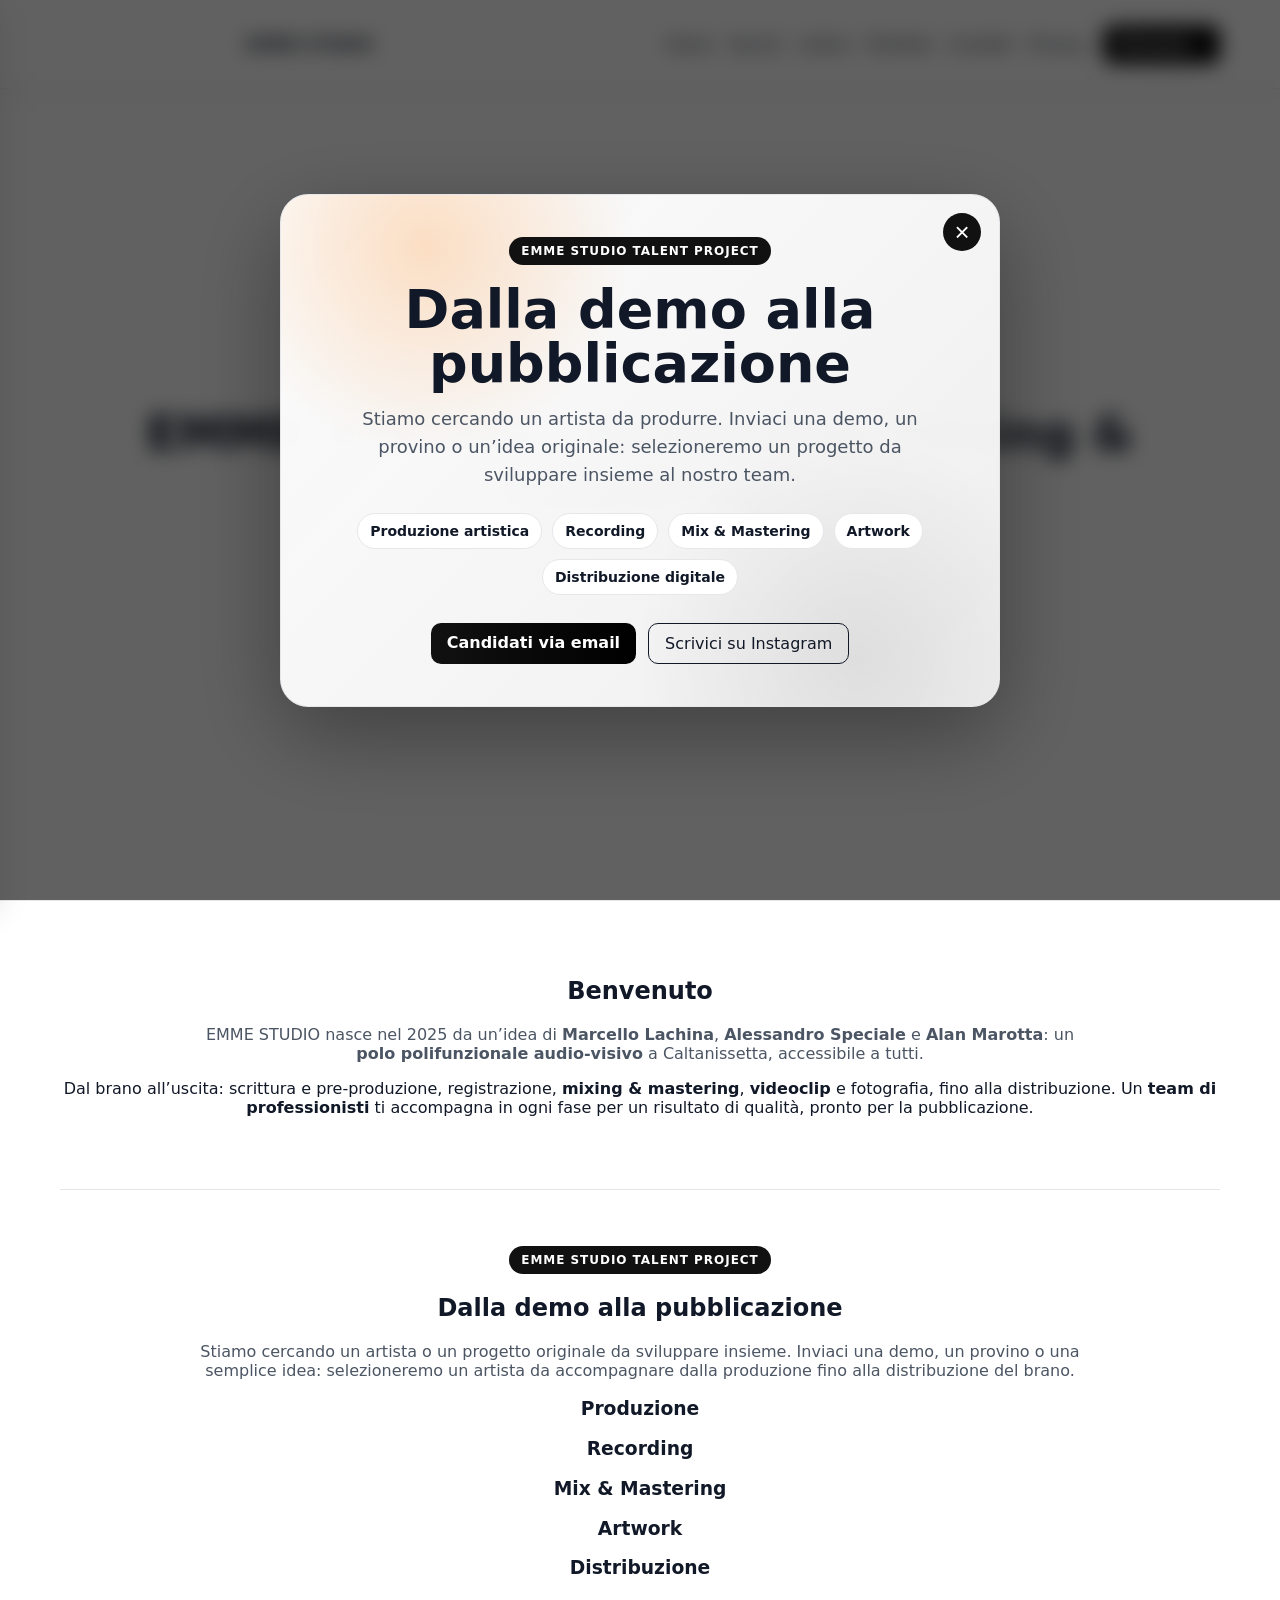
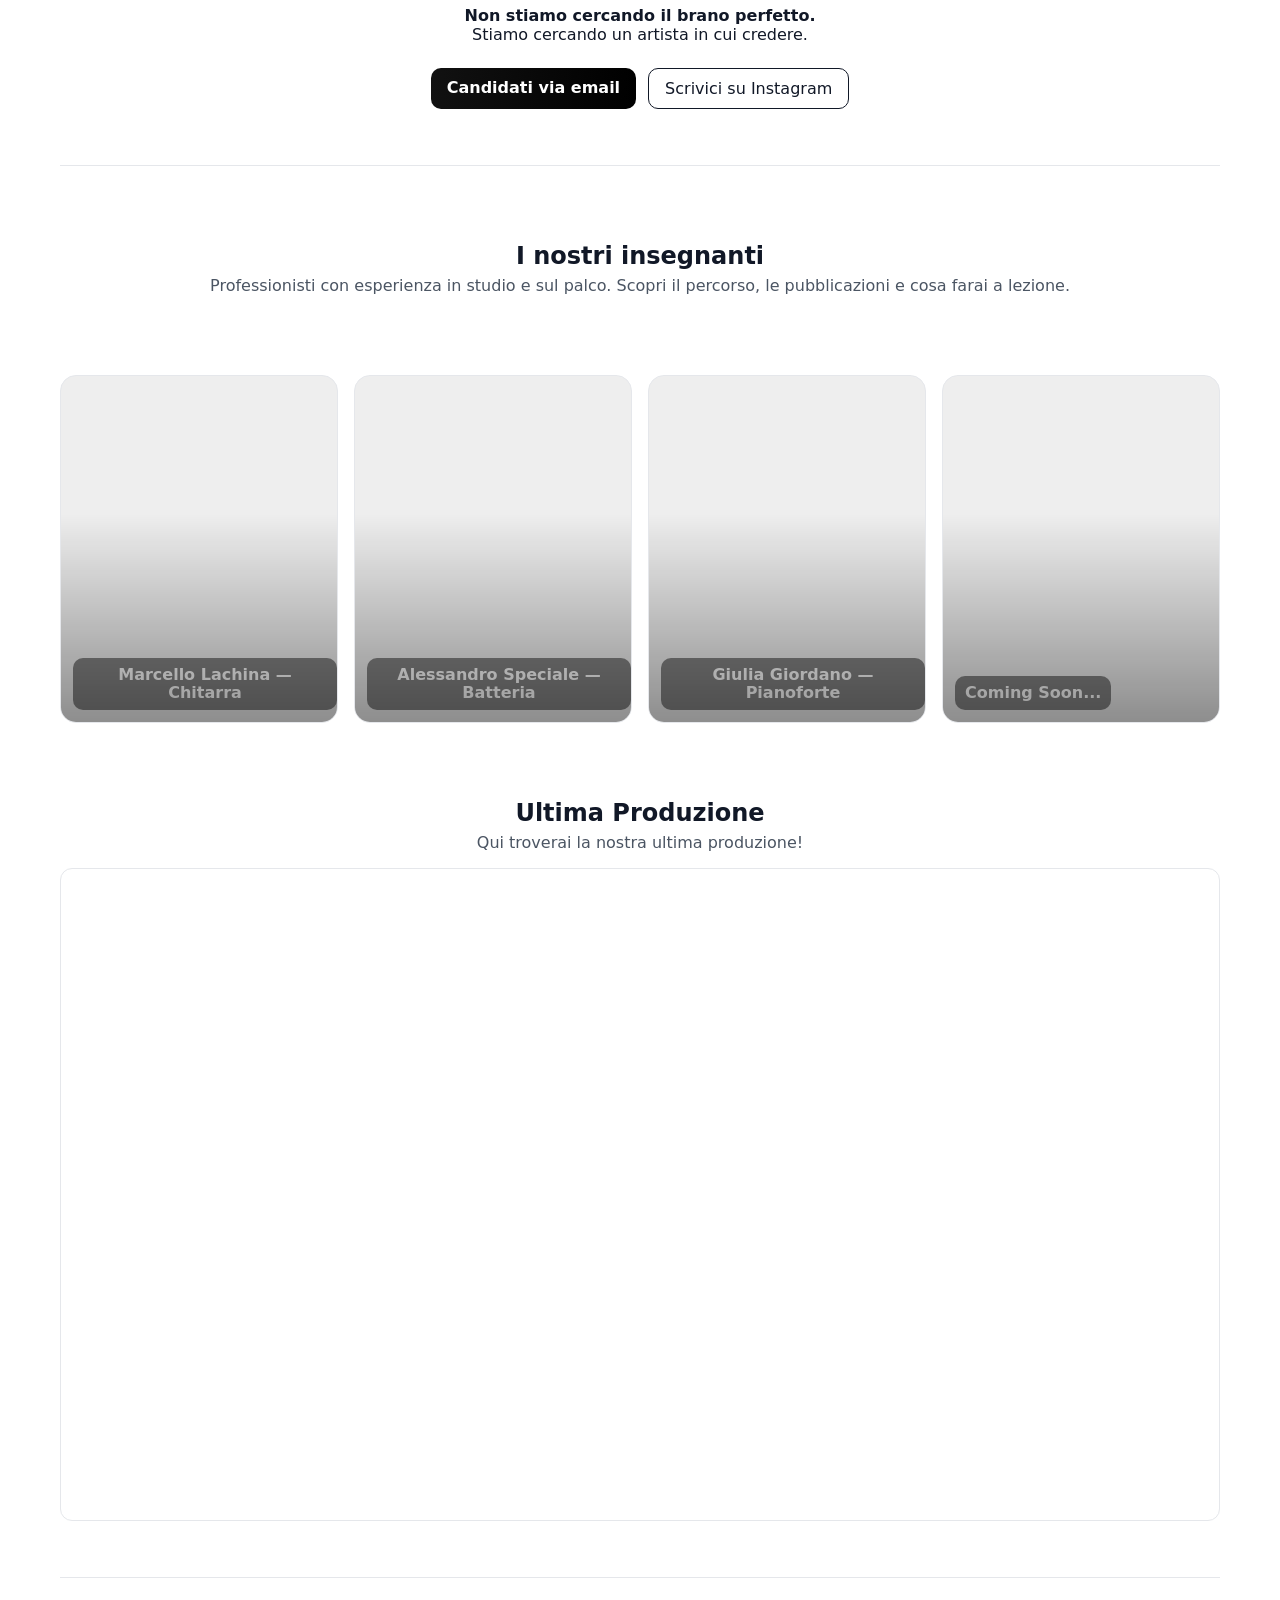
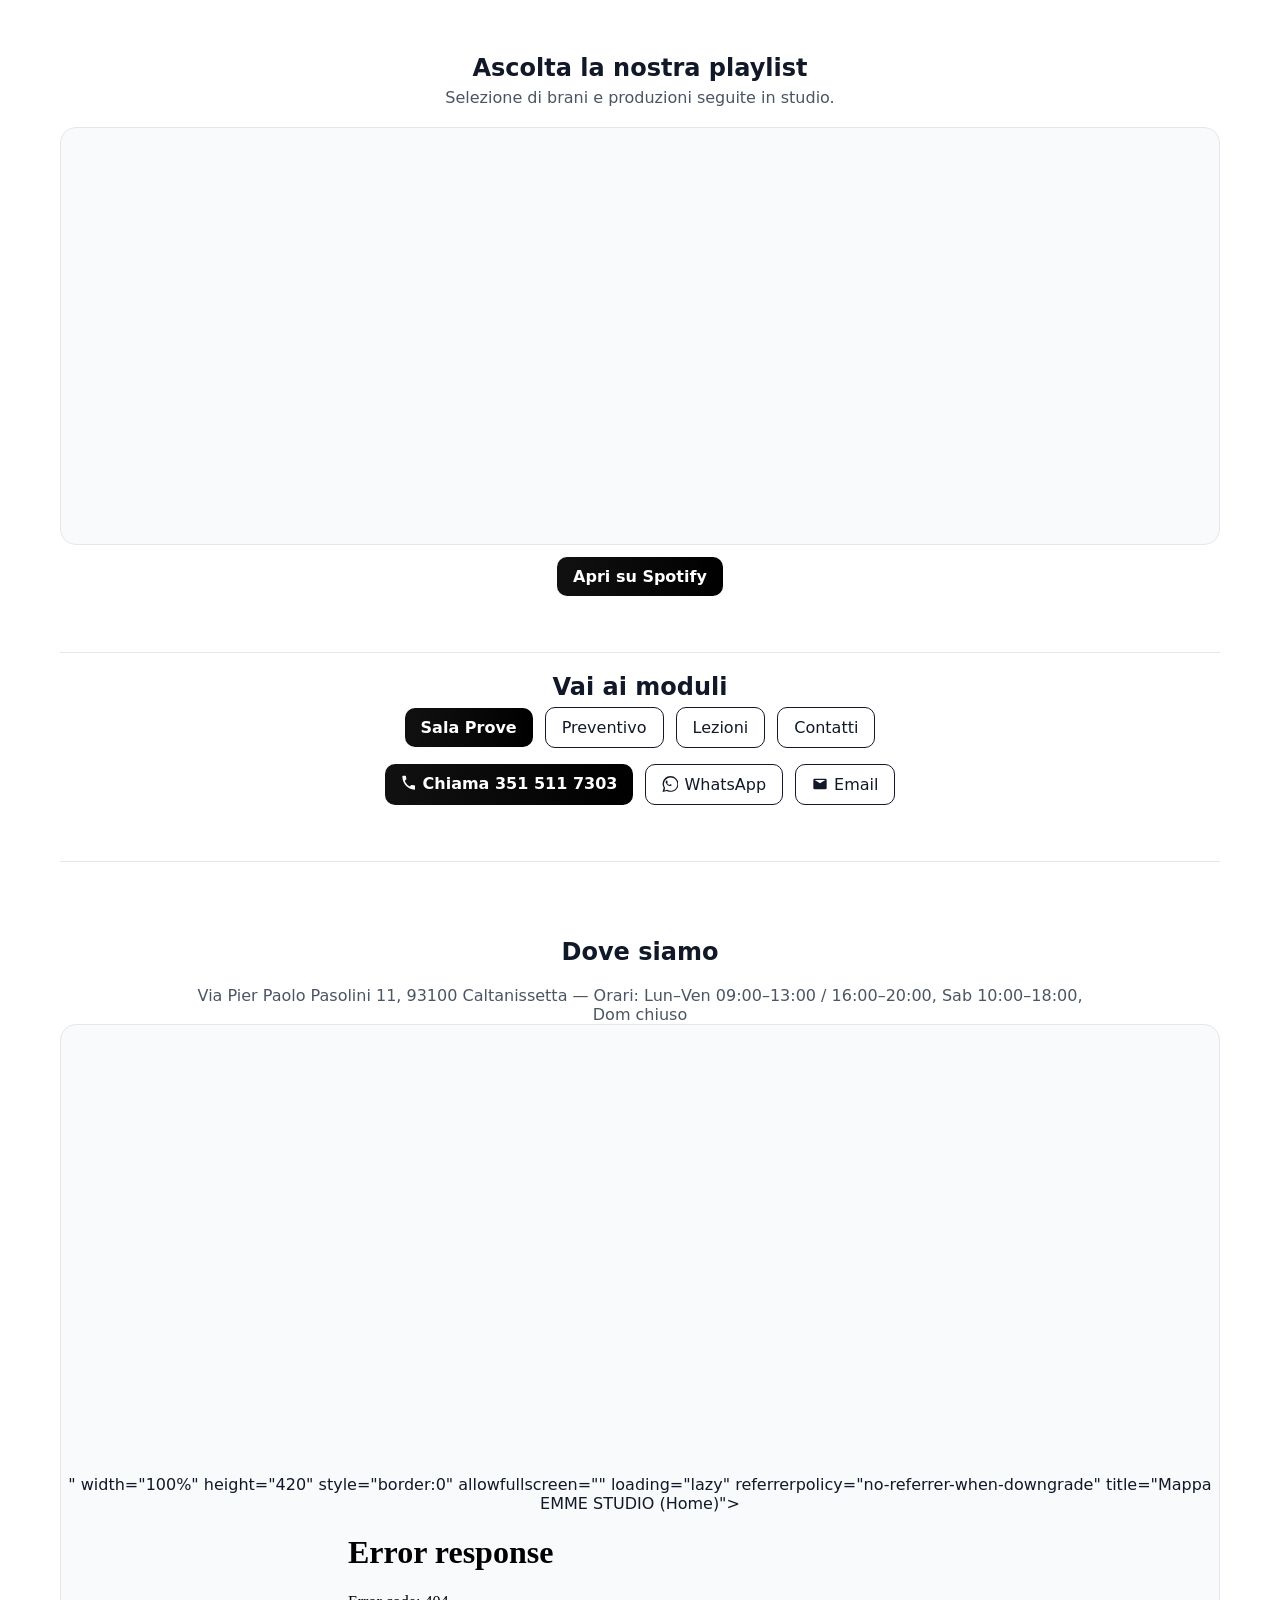
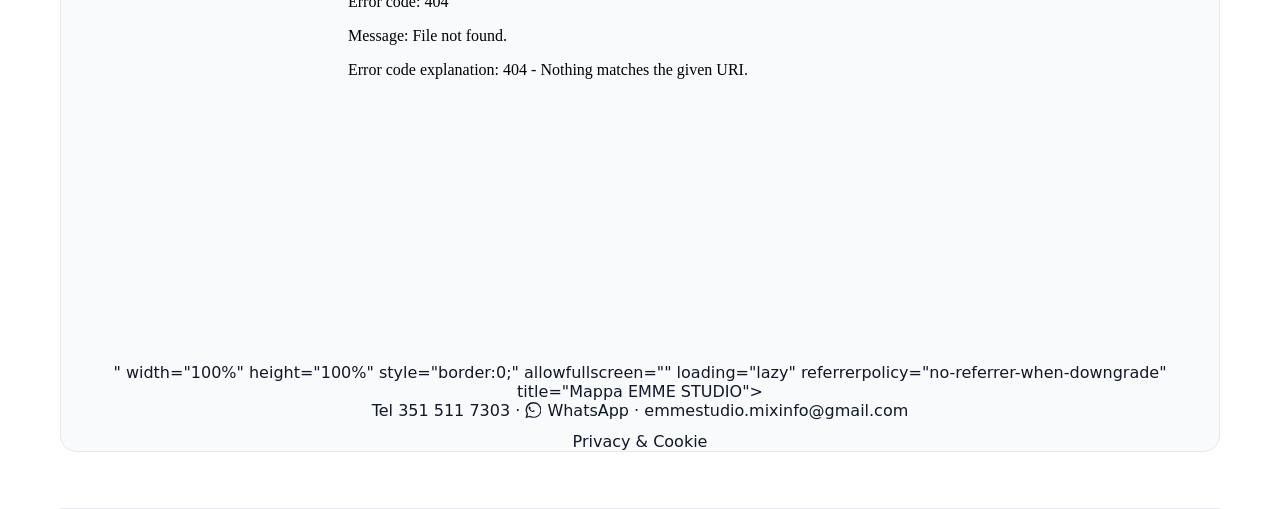
==== commit 961579c4: "Update index.html" ====
--- a/index.html
+++ b/index.html
@@ -83,6 +83,42 @@
   per un risultato di qualità, pronto per la pubblicazione.
 </p>
 </section>
+ <section id="talent-project" class="welcome-box talent-section">
+
+  <span class="talent-badge">EMME STUDIO TALENT PROJECT</span>
+
+  <h2>Dalla demo alla pubblicazione</h2>
+
+  <p class="intro">
+    Stiamo cercando un artista o un progetto originale da sviluppare insieme.
+    Inviaci una demo, un provino o una semplice idea: selezioneremo un artista
+    da accompagnare dalla produzione fino alla distribuzione del brano.
+  </p>
+
+  <div class="services-grid">
+    <div class="service-card"><h3>Produzione</h3></div>
+    <div class="service-card"><h3>Recording</h3></div>
+    <div class="service-card"><h3>Mix & Mastering</h3></div>
+    <div class="service-card"><h3>Artwork</h3></div>
+    <div class="service-card"><h3>Distribuzione</h3></div>
+  </div>
+
+  <p style="margin-top:28px">
+    <strong>Non stiamo cercando il brano perfetto.</strong><br>
+    Stiamo cercando un artista in cui credere.
+  </p>
+
+  <div class="cta" style="margin-top:24px">
+    <a class="btn" href="mailto:emmestudio.mixinfo@gmail.com?subject=Candidatura%20Talent%20Project">
+      Candidati via email
+    </a>
+
+    <a class="btn-outline" href="https://www.instagram.com/emmestudio_recording" target="_blank" rel="noopener">
+      Scrivici su Instagram
+    </a>
+  </div>
+
+</section> 
   <section id="docenti" class="teachers">
   <h2>I nostri insegnanti</h2>
   <p class="intro">Professionisti con esperienza in studio e sul palco. Scopri il percorso, le pubblicazioni e cosa farai a lezione.</p>
